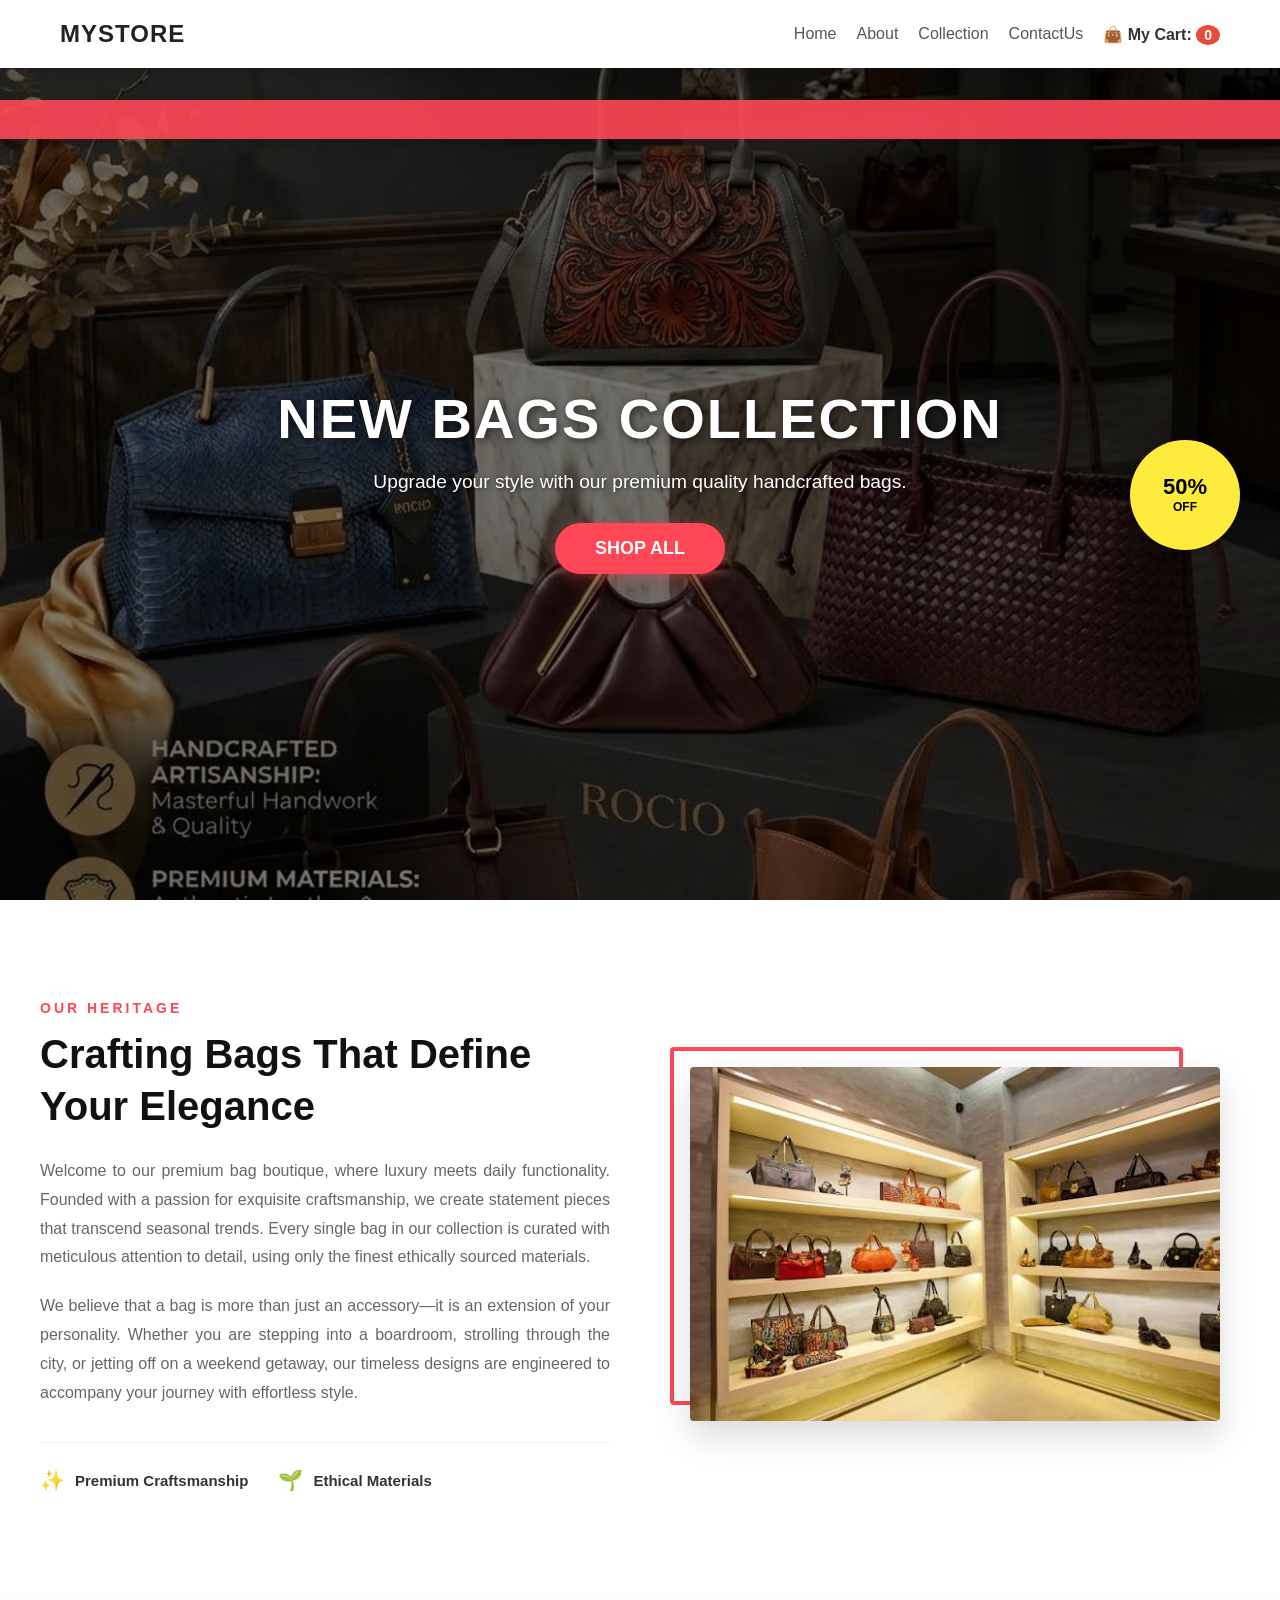
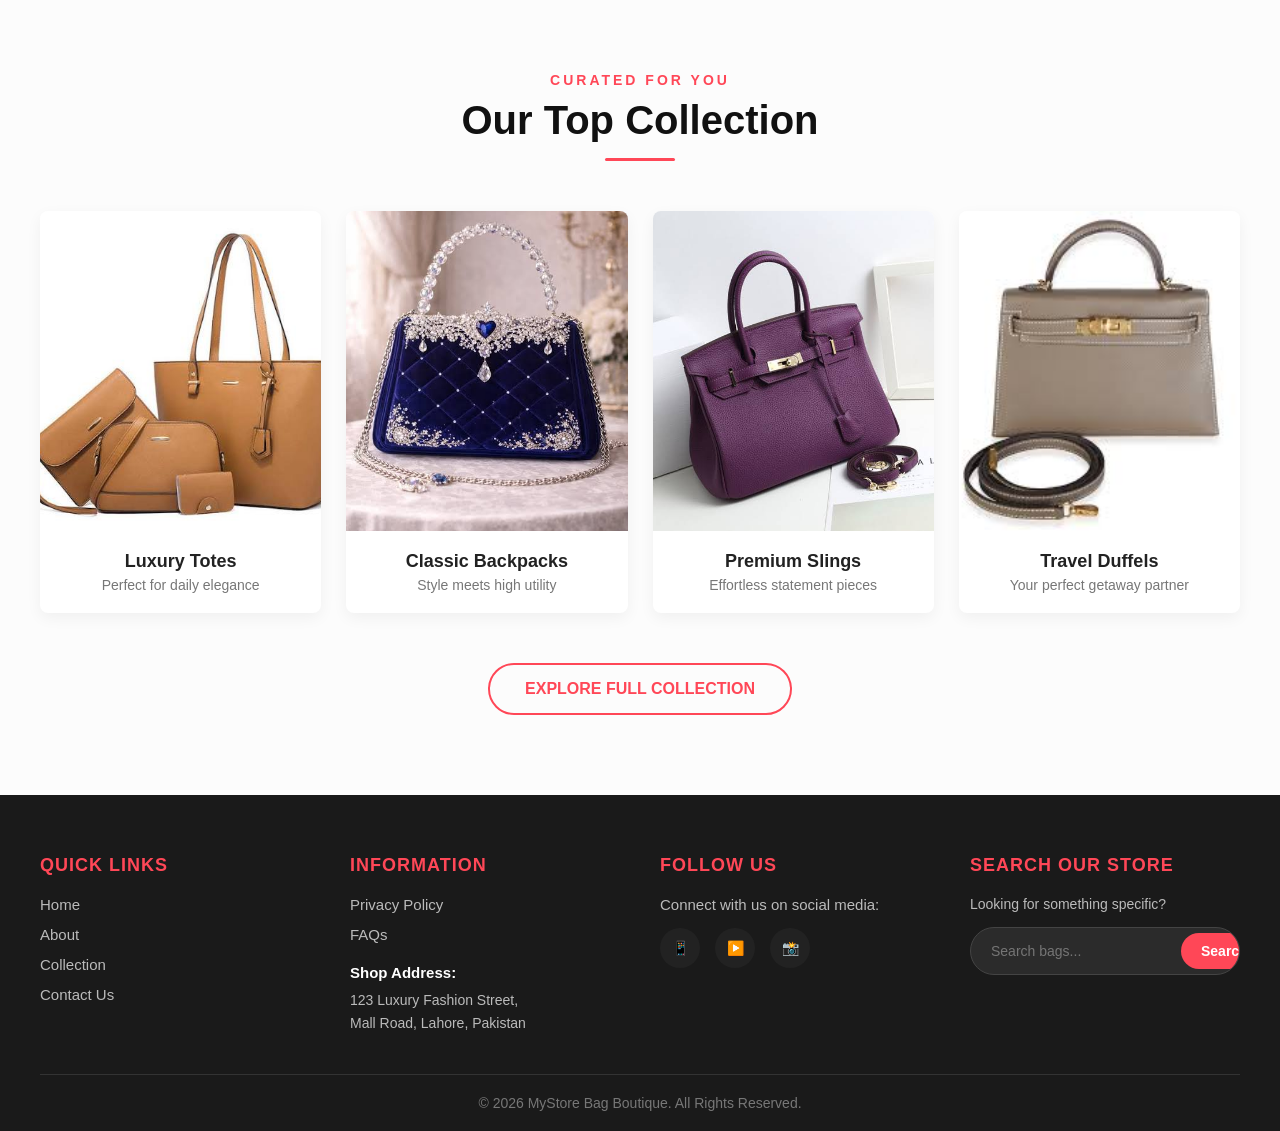
==== index.html @ bde01f0c "Update index.html" ====
<!DOCTYPE html>
<html lang="en">
<head>
    <meta charset="UTF-8">
    <meta name="viewport" content="width=device-width, initial-scale=1.0">
    <title>E-Commerce Store</title>
    <style>
        /* --- General Reset & Fonts --- */
        * {
            margin: 0;
            padding: 0;
            box-sizing: border-box;
            font-family: 'Segoe UI', Tahoma, Geneva, Verdana, sans-serif;
        }

        body {
            background-color: #f9f9f9;
            color: #333;
        }

        /* --- Header / Navigation --- */
        header {
            position: fixed;
            top: 0;
            left: 0;
            width: 100%;
            background-color: #ffffff;
            box-shadow: 0 2px 10px rgba(0,0,0,0.1);
            z-index: 1000;
        }

        .nav-container {
            display: flex;
            justify-content: space-between;
            align-items: center;
            max-width: 1200px;
            margin: 0 auto;
            padding: 20px;
        }

        .logo {
            font-size: 24px;
            font-weight: bold;
            color: #222;
            text-transform: uppercase;
            letter-spacing: 1px;
        }

        .nav-menu {
            display: flex;
            list-style: none;
            gap: 30px;
        }

        .nav-menu a {
            text-decoration: none;
            color: #555;
            font-weight: 500;
            font-size: 16px;
            transition: color 0.3s ease;
        }

        .nav-menu a:hover {
            color: #ff4757;
        }

        /* --- Hero Section --- */
        .hero-section {
            position: relative;
            height: 100vh;
            min-height: 550px;
            background: linear-gradient(rgba(0,0,0,0.5), rgba(0,0,0,0.5)), url('bagbanner.jpg') no-repeat center center/cover;
            display: flex;
            flex-direction: column;
            align-items: center;
            justify-content: center;
            text-align: center;
            color: #ffffff;
            padding: 0 20px;
            overflow: hidden;
        }

        /* --- NEW: Continuous Moving Tagline Bar --- */
        .moving-tagline-container {
            position: absolute;
            top: 100px; /* Header ke bilkul neeche */
            left: 0;
            width: 100%;
            background-color: rgba(255, 71, 87, 0.9); /* Premium Red Translucent Background */
            padding: 10px 0;
            overflow: hidden;
            white-space: nowrap;
            box-shadow: 0 4px 10px rgba(0,0,0,0.2);
        }

        .moving-tagline {
            display: inline-block;
            font-size: 16px;
            font-weight: 600;
            text-transform: uppercase;
            letter-spacing: 2px;
            color: #ffffff;
            animation: scrollTagline 20s linear infinite;
            padding-left: 100%;
        }

        /* --- Main Hero Content (Fade Up Animation) --- */
        .hero-content {
            opacity: 0;
            transform: translateY(30px);
            animation: moveUpFade 1.2s ease-out forwards;
            margin-top: 60px; /* Tagline bar ke liye space */
        }

        .hero-content h1 {
            font-size: 3.5rem;
            font-weight: 800;
            margin-bottom: 20px;
            text-transform: uppercase;
            letter-spacing: 2px;
            text-shadow: 2px 2px 8px rgba(0,0,0,0.6);
        }

        .hero-content p {
            font-size: 1.2rem;
            margin-bottom: 30px;
            max-width: 600px;
            margin-left: auto;
            margin-right: auto;
            text-shadow: 1px 1px 4px rgba(0,0,0,0.6);
        }

        /* Shop All Button */
        .btn-shop {
            display: inline-block;
            padding: 15px 40px;
            background-color: #ff4757;
            color: #fff;
            text-decoration: none;
            font-size: 18px;
            font-weight: 600;
            border-radius: 50px;
            text-transform: uppercase;
            transition: all 0.3s ease;
            box-shadow: 0 4px 15px rgba(255, 71, 87, 0.4);
        }

        .btn-shop:hover {
            background-color: #e84118;
            transform: translateY(-3px);
            box-shadow: 0 6px 20px rgba(232, 65, 24, 0.6);
        }

        /* Sale Badge (Side Tag) */
        .sale-badge {
            position: absolute;
            right: 40px;
            top: 55%;
            transform: translateY(-50%);
            background-color: #ffeb3b;
            color: #000;
            padding: 20px;
            border-radius: 50%;
            width: 110px;
            height: 110px;
            display: flex;
            flex-direction: column;
            justify-content: center;
            align-items: center;
            font-weight: 900;
            text-transform: uppercase;
            box-shadow: 0 4px 15px rgba(0,0,0,0.3);
            animation: pulse 2s infinite;
            z-index: 10;
        }

        .sale-badge .big-text {
            font-size: 22px;
            line-height: 1;
        }

        .sale-badge .small-text {
            font-size: 12px;
            margin-top: 2px;
        }

        /* --- Keyframe Animations --- */
        @keyframes scrollTagline {
            0% { transform: translate3d(0, 0, 0); }
            100% { transform: translate3d(-100%, 0, 0); }
        }

        @keyframes moveUpFade {
            to {
                opacity: 1;
                transform: translateY(0);
            }
        }

        @keyframes pulse {
            0% { transform: translateY(-50%) scale(1); }
            50% { transform: translateY(-50%) scale(1.05); }
            100% { transform: translateY(-50%) scale(1); }
        }

        /* Responsive Design */
        @media (max-width: 768px) {
            .nav-menu { gap: 15px; }
            .hero-content h1 { font-size: 2.3rem; }
            .moving-tagline-container { top: 80px; }
            .sale-badge {
                top: auto;
                bottom: 30px;
                right: 20px;
                transform: none;
                width: 90px;
                height: 90px;
                padding: 10px;
            }
            @keyframes pulse {
                0% { transform: scale(1); }
                50% { transform: scale(1.05); }
                100% { transform: scale(1); }
            }
        }
    </style>
</head>
<body>

    <!-- 1. Header Section -->
    <header>

    <!-- 1. Header Section -->
    <header>
        <div class="nav-container">
            <div class="logo">MyStore</div>
            
            <!-- Nayi clickable list yahan aa gayi -->
           <ul class="nav-menu" style="display: flex; align-items: center; list-style: none; gap: 20px;">
    <li><a href="index.html">Home</a></li>
    <li><a href="About.html">About</a></li>
    <li><a href="Collection.html">Collection</a></li>
    <li><a href="#">ContactUs</a></li>
    <!-- Yeh aapka Cart Counter yahan fit ho gaya ha -->
    <li style="font-family: Arial, sans-serif; font-weight: bold; font-size: 16px; margin-left: auto;">
        👜 My Cart: <span id="cart-count" style="background: #e74c3c; color: white; padding: 2px 8px; border-radius: 50%; font-size: 14px;">0</span>
    </li>
</ul>

            
        </div>
    </header>



        
        </div>
    </header>

    <!-- 2. Hero Banner Section -->
    <section class="hero-section">
        
        <!-- Continuous Moving Tagline -->
        <div class="moving-tagline-container">
            <div class="moving-tagline">
                🔥 Special Edition Bags Are Now Live! • Free Shipping Worldwide On Orders Over $50 • Don't Miss Out! 🔥
            </div>
        </div>

        <!-- Main Banner Content -->
        <div class="hero-content">
            <h1>New Bags Collection</h1>
            <p>Upgrade your style with our premium quality handcrafted bags.</p>
            <a href="#" class="btn-shop">Shop All</a>
        </div>

        <!-- 50% Off Side Sale Badge -->
        <div class="sale-badge">
            <span class="big-text">50%</span>
            <span class="small-text">OFF</span>
        </div>
    </section>

    <!-- FUTURE SECTIONS START HERE -->
    <!-- Agla koi bhi section (jaise grid or product rows) aap yahan se paste krna shuru kr skte hain -->


    <!-- 3. Elegant About Us Section -->
    <section class="about-section">
        <div class="about-container">
            
            <!-- Left Side: Brand Story & Text -->
            <div class="about-content">
                <span class="about-subtitle">Our Heritage</span>
                <h2 class="about-title">Crafting Bags That Define Your Elegance</h2>
                <p class="about-text">
                    Welcome to our premium bag boutique, where luxury meets daily functionality. Founded with a passion for exquisite craftsmanship, we create statement pieces that transcend seasonal trends. Every single bag in our collection is curated with meticulous attention to detail, using only the finest ethically sourced materials.
                </p>
                <p class="about-text">
                    We believe that a bag is more than just an accessory—it is an extension of your personality. Whether you are stepping into a boardroom, strolling through the city, or jetting off on a weekend getaway, our timeless designs are engineered to accompany your journey with effortless style.
                </p>
                
                <!-- Quick Brand Features Grid -->
                <div class="about-features">
                    <div class="feature-item">
                        <span class="feature-icon">✨</span>
                        <span class="feature-label">Premium Craftsmanship</span>
                    </div>
                    <div class="feature-item">
                        <span class="feature-icon">🌱</span>
                        <span class="feature-label">Ethical Materials</span>
                    </div>
                </div>
            </div>

            <!-- Right Side: Image with Luxury Frame -->
            <div class="about-image-wrapper">
                <div class="about-image-border"></div>
                <img src="bagstore.jpg" alt="Our Premium Bag Store" class="about-image">
            </div>

        </div>
    </section>

    <!-- Is section ke styles (Neeche diye gaye CSS ko aap pehle wale <style> tag ke andar sab se aakhir me paste karein) -->
    <style>
        /* --- About Section Styling --- */
        .about-section {
            padding: 100px 20px;
            background-color: #ffffff;
            display: flex;
            justify-content: center;
            align-items: center;
        }

        .about-container {
            max-width: 1200px;
            width: 100%;
            display: grid;
            grid-template-columns: 1fr 1fr;
            gap: 60px;
            align-items: center;
        }

        /* Text Side styling */
        .about-subtitle {
            font-size: 14px;
            text-transform: uppercase;
            letter-spacing: 3px;
            color: #ff4757;
            font-weight: 700;
            display: block;
            margin-bottom: 12px;
        }

        .about-title {
            font-size: 2.5rem;
            color: #111111;
            font-weight: 700;
            line-height: 1.3;
            margin-bottom: 25px;
            text-transform: capitalize;
        }

        .about-text {
            font-size: 16px;
            line-height: 1.8;
            color: #666666;
            margin-bottom: 20px;
            text-align: justify;
        }

        /* Features Mini Grid */
        .about-features {
            display: flex;
            gap: 30px;
            margin-top: 35px;
            border-top: 1px solid #eeeeee;
            padding-top: 25px;
        }

        .feature-item {
            display: flex;
            align-items: center;
            gap: 10px;
        }

        .feature-icon {
            font-size: 20px;
        }

        .feature-label {
            font-size: 15px;
            font-weight: 600;
            color: #333333;
        }

        /* Image Side styling with premium borders */
        .about-image-wrapper {
            position: relative;
            padding: 20px;
        }

        .about-image {
            width: 100%;
            height: auto;
            max-height: 500px;
            object-fit: cover;
            border-radius: 4px;
            box-shadow: 0 15px 35px rgba(0,0,0,0.15);
            position: relative;
            z-index: 2;
            transition: transform 0.5s ease;
        }

        /* Elegant design frame behind image */
        .about-image-border {
            position: absolute;
            top: 0;
            left: 0;
            width: 90%;
            height: 90%;
            border: 4px solid #ff4757;
            border-radius: 4px;
            z-index: 1;
        }

        .about-image-wrapper:hover .about-image {
            transform: translate(10px, 10px);
        }

        /* Responsive Design */
        @media (max-width: 992px) {
            .about-container {
                grid-template-columns: 1fr;
                gap: 40px;
            }
            .about-section {
                padding: 60px 20px;
            }
            .about-title {
                font-size: 2rem;
            }
            .about-image-border {
                display: none; /* Mobile screen pr layout clean rakhne ke liye */
            }
            .about-image-wrapper {
                padding: 0;
            }
        }
    </style>



<!-- ========================================== -->
<!-- 4. OUR TOP COLLECTION SECTION              -->
<!-- ========================================== -->
<section id="collection-section" style="padding: 80px 20px; background-color: #fcfcfc; text-align: center;">
    <div style="max-width: 1200px; margin: 0 auto; width: 100%;">
        
        <!-- Section Title -->
        <div style="margin-bottom: 50px;">
            <span style="font-size: 14px; text-transform: uppercase; letter-spacing: 3px; color: #ff4757; font-weight: 700; display: block; margin-bottom: 10px;">Curated For You</span>
            <h2 style="font-size: 2.5rem; color: #111111; font-weight: 700; margin: 0;">Our Top Collection</h2>
            <div style="width: 70px; height: 3px; background-color: #ff4757; margin: 15px auto 0 auto; border-radius: 2px;"></div>
        </div>

        <!-- Collection Grid Container -->
        <div style="display: grid; grid-template-columns: repeat(auto-fit, minmax(250px, 1fr)); gap: 25px; margin-bottom: 50px;">
            
            <!-- Card 1 -->
            <a href="#" style="display: block; text-decoration: none; background-color: #ffffff; border-radius: 8px; overflow: hidden; box-shadow: 0 5px 15px rgba(0,0,0,0.05); text-align: center;">
                <div style="width: 100%; height: 320px; overflow: hidden; background-color: #eee;">
                    <img src="collection1.jpg" alt="Collection Item 1" style="width: 100%; height: 100%; object-fit: cover;">
                </div>
                <div style="padding: 20px;">
                    <h3 style="font-size: 18px; color: #222222; margin-bottom: 5px; font-weight: 600;">Luxury Totes</h3>
                    <p style="font-size: 14px; color: #777777; margin: 0;">Perfect for daily elegance</p>
                </div>
            </a>

            <!-- Card 2 -->
            <a href="#" style="display: block; text-decoration: none; background-color: #ffffff; border-radius: 8px; overflow: hidden; box-shadow: 0 5px 15px rgba(0,0,0,0.05); text-align: center;">
                <div style="width: 100%; height: 320px; overflow: hidden; background-color: #eee;">
                    <img src="collection2.jpg" alt="Collection Item 2" style="width: 100%; height: 100%; object-fit: cover;">
                </div>
                <div style="padding: 20px;">
                    <h3 style="font-size: 18px; color: #222222; margin-bottom: 5px; font-weight: 600;">Classic Backpacks</h3>
                    <p style="font-size: 14px; color: #777777; margin: 0;">Style meets high utility</p>
                </div>
            </a>

            <!-- Card 3 -->
            <a href="#" style="display: block; text-decoration: none; background-color: #ffffff; border-radius: 8px; overflow: hidden; box-shadow: 0 5px 15px rgba(0,0,0,0.05); text-align: center;">
                <div style="width: 100%; height: 320px; overflow: hidden; background-color: #eee;">
                    <img src="collection3.jpg" alt="Collection Item 3" style="width: 100%; height: 100%; object-fit: cover;">
                </div>
                <div style="padding: 20px;">
                    <h3 style="font-size: 18px; color: #222222; margin-bottom: 5px; font-weight: 600;">Premium Slings</h3>
                    <p style="font-size: 14px; color: #777777; margin: 0;">Effortless statement pieces</p>
                </div>
            </a>

            <!-- Card 4 -->
            <a href="#" style="display: block; text-decoration: none; background-color: #ffffff; border-radius: 8px; overflow: hidden; box-shadow: 0 5px 15px rgba(0,0,0,0.05); text-align: center;">
                <div style="width: 100%; height: 320px; overflow: hidden; background-color: #eee;">
                    <img src="collection4.jpg" alt="Collection Item 4" style="width: 100%; height: 100%; object-fit: cover;">
                </div>
                <div style="padding: 20px;">
                    <h3 style="font-size: 18px; color: #222222; margin-bottom: 5px; font-weight: 600;">Travel Duffels</h3>
                    <p style="font-size: 14px; color: #777777; margin: 0;">Your perfect getaway partner</p>
                </div>
            </a>

        </div>

        <!-- Explore Button -->
        <div>
            <a href="#" style="display: inline-block; padding: 15px 35px; border: 2px solid #ff4757; color: #ff4757; text-decoration: none; font-size: 16px; font-weight: 600; border-radius: 50px; text-transform: uppercase; transition: background 0.3s;">Explore Full Collection</a>
        </div>

    </div>
</section>


<!-- ========================================== -->
<!-- 5. ATTRACTIVE CHARCOAL BLACK FOOTER        -->
<!-- ========================================== -->
<footer style="background-color: #1a1a1a; color: #ffffff; padding: 60px 20px 20px 20px; font-family: 'Segoe UI', sans-serif;">
    <div style="max-width: 1200px; margin: 0 auto; display: grid; grid-template-columns: repeat(auto-fit, minmax(220px, 1fr)); gap: 40px; padding-bottom: 40px; border-bottom: 1px solid #333333;">
        
        <!-- Column 1: Header Menus -->
        <div>
            <h4 style="color: #ff4757; font-size: 18px; font-weight: 600; margin-bottom: 20px; text-transform: uppercase; letter-spacing: 1px;">Quick Links</h4>
            <ul style="list-style: none; padding: 0; margin: 0;">
                <li style="margin-bottom: 12px;"><a href="#" style="color: #bbbbbb; text-decoration: none; font-size: 15px; transition: color 0.3s;">Home</a></li>
                <li style="margin-bottom: 12px;"><a href="#" style="color: #bbbbbb; text-decoration: none; font-size: 15px; transition: color 0.3s;">About</a></li>
                <li style="margin-bottom: 12px;"><a href="#collection-section" style="color: #bbbbbb; text-decoration: none; font-size: 15px; transition: color 0.3s;">Collection</a></li>
                <li style="margin-bottom: 12px;"><a href="#" style="color: #bbbbbb; text-decoration: none; font-size: 15px; transition: color 0.3s;">Contact Us</a></li>
            </ul>
        </div>

        <!-- Column 2: Privacy, FAQs & Address -->
        <div>
            <h4 style="color: #ff4757; font-size: 18px; font-weight: 600; margin-bottom: 20px; text-transform: uppercase; letter-spacing: 1px;">Information</h4>
            <ul style="list-style: none; padding: 0; margin: 0; margin-bottom: 20px;">
                <li style="margin-bottom: 12px;"><a href="#" style="color: #bbbbbb; text-decoration: none; font-size: 15px;">Privacy Policy</a></li>
                <li style="margin-bottom: 12px;"><a href="#" style="color: #bbbbbb; text-decoration: none; font-size: 15px;">FAQs</a></li>
            </ul>
            <h4 style="color: #ffffff; font-size: 15px; font-weight: 600; margin-bottom: 8px;">Shop Address:</h4>
            <p style="color: #bbbbbb; font-size: 14px; line-height: 1.6; margin: 0;">123 Luxury Fashion Street,<br>Mall Road, Lahore, Pakistan</p>
        </div>

        <!-- Column 3: Follow Us & Social Icons -->
        <div>
            <h4 style="color: #ff4757; font-size: 18px; font-weight: 600; margin-bottom: 20px; text-transform: uppercase; letter-spacing: 1px;">Follow Us</h4>
            <p style="color: #bbbbbb; font-size: 15px; margin-bottom: 15px;">Connect with us on social media:</p>
            <div style="display: flex; gap: 15px; align-items: center;">
                <!-- TikTok Text Icon -->
                <a href="#" style="display: flex; align-items: center; justify-content: center; width: 40px; height: 40px; background-color: #222222; color: #ffffff; border-radius: 50%; text-decoration: none; font-weight: bold; font-size: 14px; transition: background 0.3s;">📱</a>
                <!-- YouTube Text Icon -->
                <a href="#" style="display: flex; align-items: center; justify-content: center; width: 40px; height: 40px; background-color: #222222; color: #ffffff; border-radius: 50%; text-decoration: none; font-weight: bold; font-size: 14px; transition: background 0.3s;">▶️</a>
                <!-- Instagram Text Icon -->
                <a href="#" style="display: flex; align-items: center; justify-content: center; width: 40px; height: 40px; background-color: #222222; color: #ffffff; border-radius: 50%; text-decoration: none; font-weight: bold; font-size: 14px; transition: background 0.3s;">📸</a>
            </div>
        </div>

        <!-- Column 4: Attractive Search Bar -->
        <div>
            <h4 style="color: #ff4757; font-size: 18px; font-weight: 600; margin-bottom: 20px; text-transform: uppercase; letter-spacing: 1px;">Search Our Store</h4>
            <p style="color: #bbbbbb; font-size: 14px; margin-bottom: 15px;">Looking for something specific?</p>
            <form action="#" method="GET" style="display: flex; background-color: #2b2b2b; border-radius: 50px; padding: 5px; overflow: hidden; border: 1px solid #444444;">
                <input type="text" placeholder="Search bags..." required style="flex: 1; background: transparent; border: none; padding: 10px 15px; color: #ffffff; font-size: 14px; outline: none;">
                <button type="submit" style="background-color: #ff4757; color: #ffffff; border: none; padding: 10px 20px; border-radius: 50px; font-size: 14px; font-weight: 600; cursor: pointer; transition: background 0.3s;">Search</button>
            </form>
        </div>

    </div>

    <!-- Copyright Text -->
    <div style="text-align: center; margin-top: 20px; color: #777777; font-size: 14px;">
        <p>&copy; 2026 MyStore Bag Boutique. All Rights Reserved.</p>
    </div>
</footer>



    <script>
// LocalStorage se saved cart load karke number dikhane ke liye
function updateIndexCartCount() {
    let bagCart = JSON.parse(localStorage.getItem('userBagCart')) || [];
    const counter = document.getElementById('cart-count');
    if(counter) {
        counter.innerText = bagCart.length;
    }
}
// Page open hote hi count update ho jaye
window.onload = updateIndexCartCount;
</script>

       
   


    
   </body>
</html>
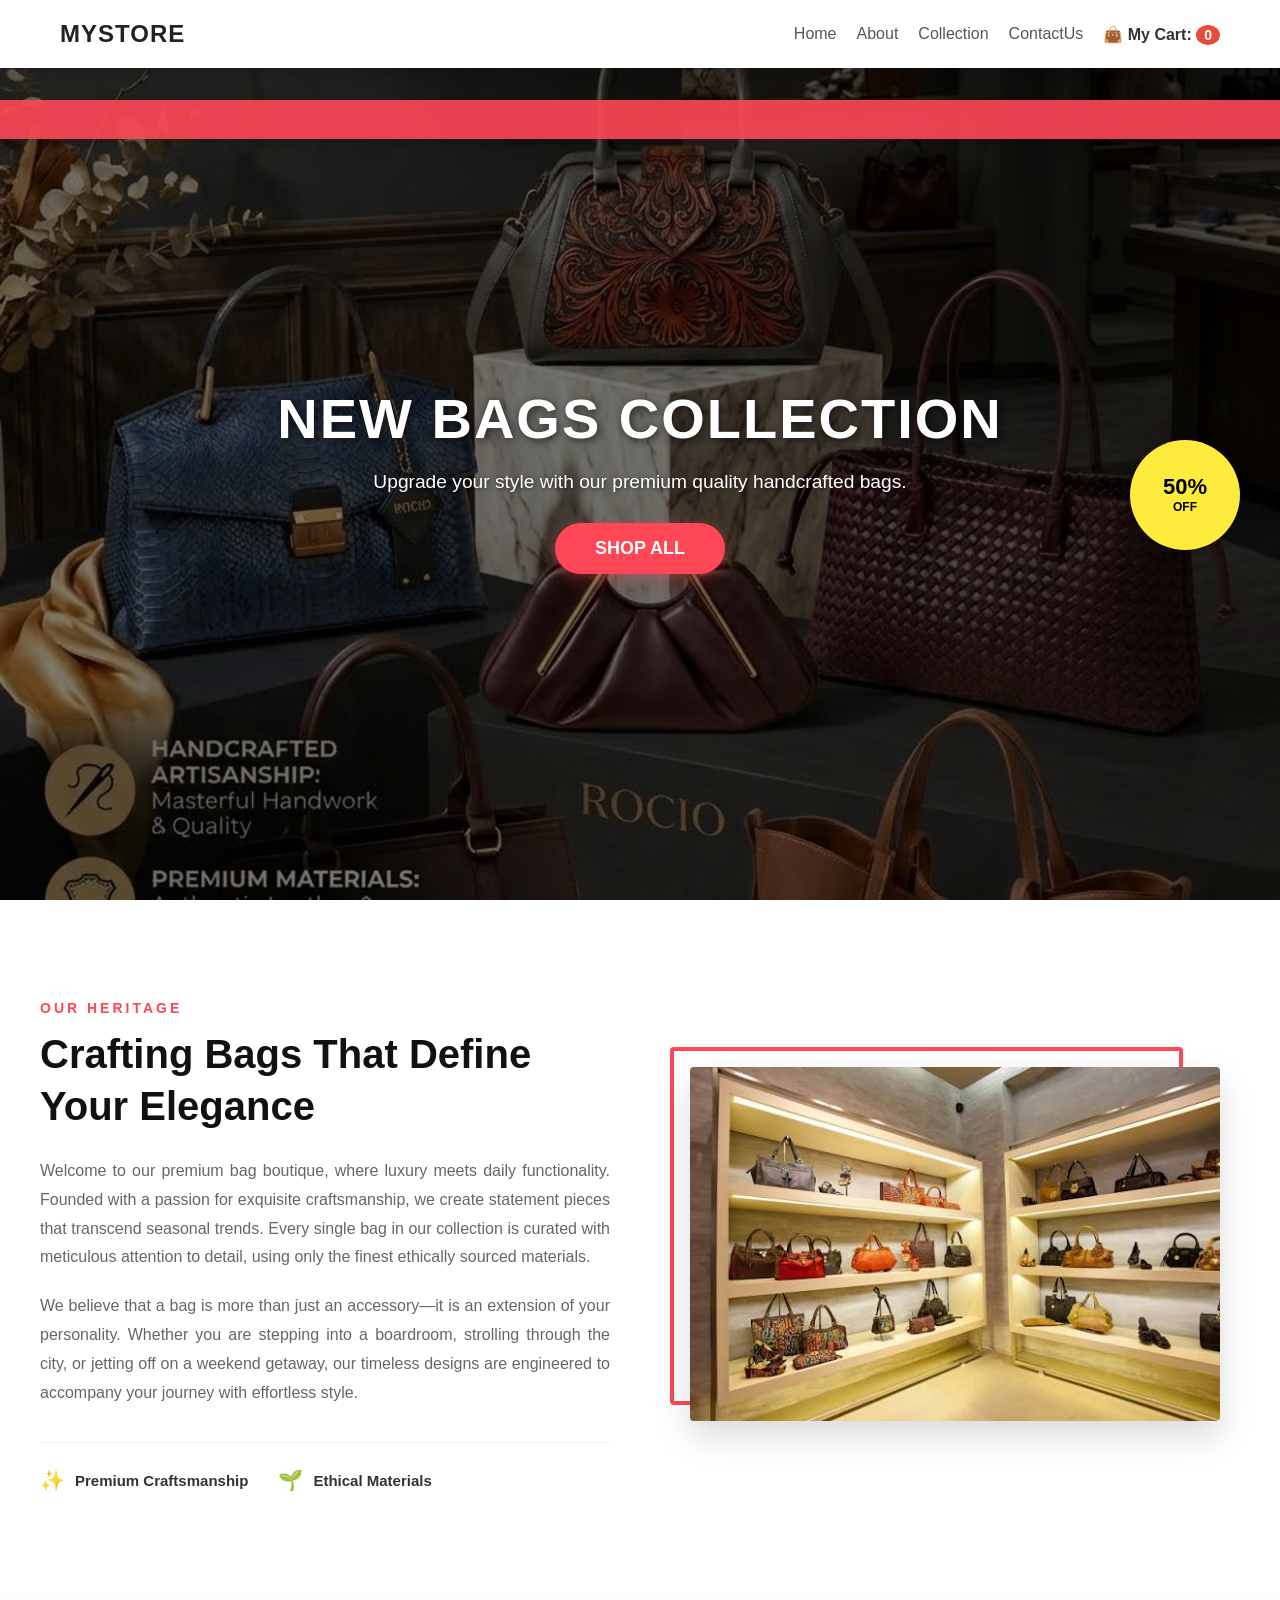
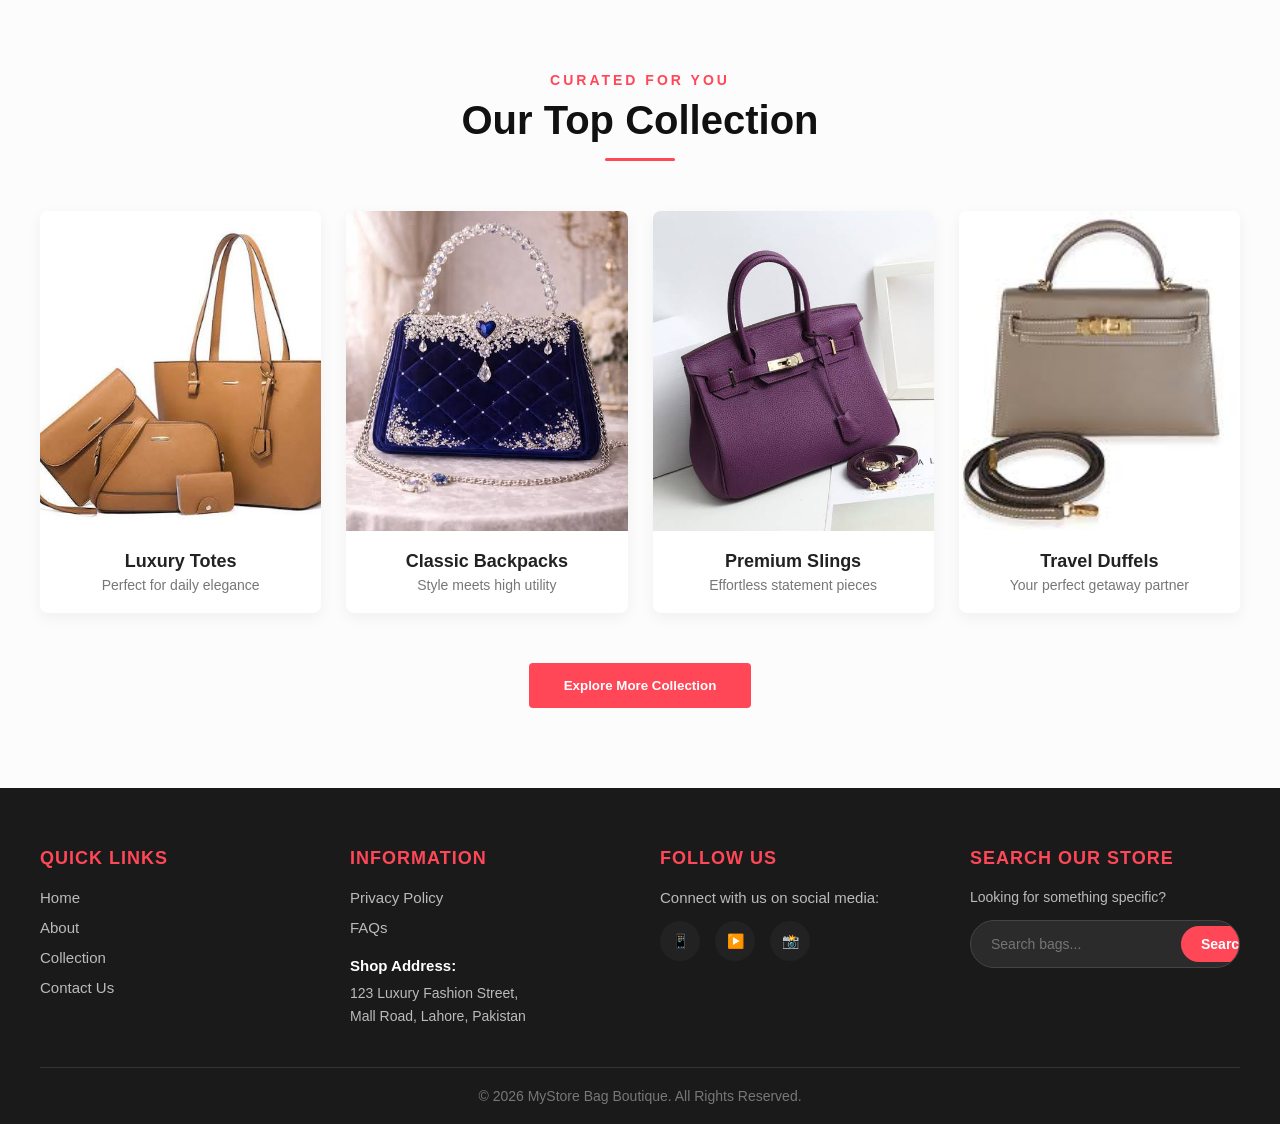
==== commit 11bdf12c: "Update index.html" ====
--- a/index.html
+++ b/index.html
@@ -516,8 +516,9 @@
 
         <!-- Explore Button -->
         <div>
-            <a href="#" style="display: inline-block; padding: 15px 35px; border: 2px solid #ff4757; color: #ff4757; text-decoration: none; font-size: 16px; font-weight: 600; border-radius: 50px; text-transform: uppercase; transition: background 0.3s;">Explore Full Collection</a>
-        </div>
+          <button onclick="goToCollection()" style="background-color: #ff4757; color: white; padding: 15px 35px; font-weight: 600; border: none; border-radius: 4px; cursor: pointer; font-family: sans-serif;">Explore More Collection</button>
+  
+</div>
 
     </div>
 </section>
@@ -600,6 +601,11 @@
 
        
    
+<script>
+function goToCollection() {
+    window.location.href = "https://fatimanaveed-12.github.io/Luxury_bags/Collection.html";
+}
+</script>
 
 
     
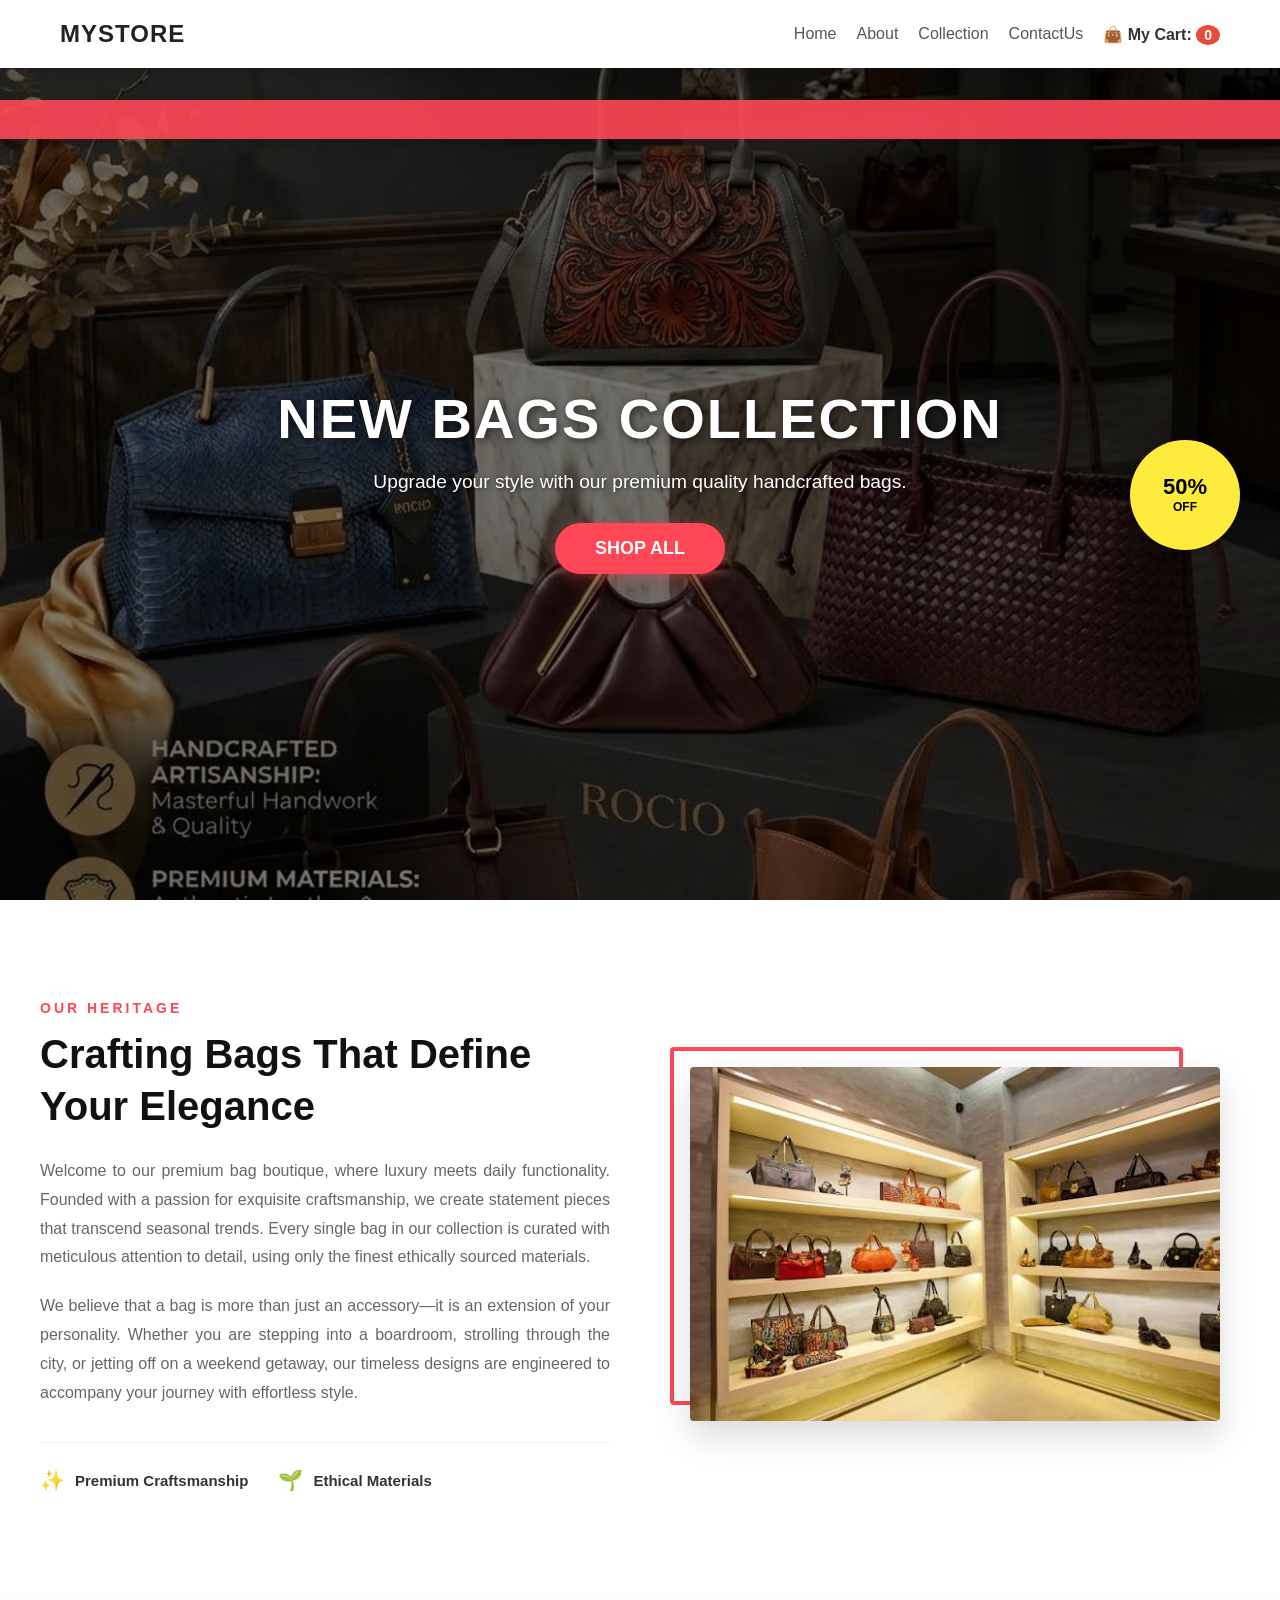
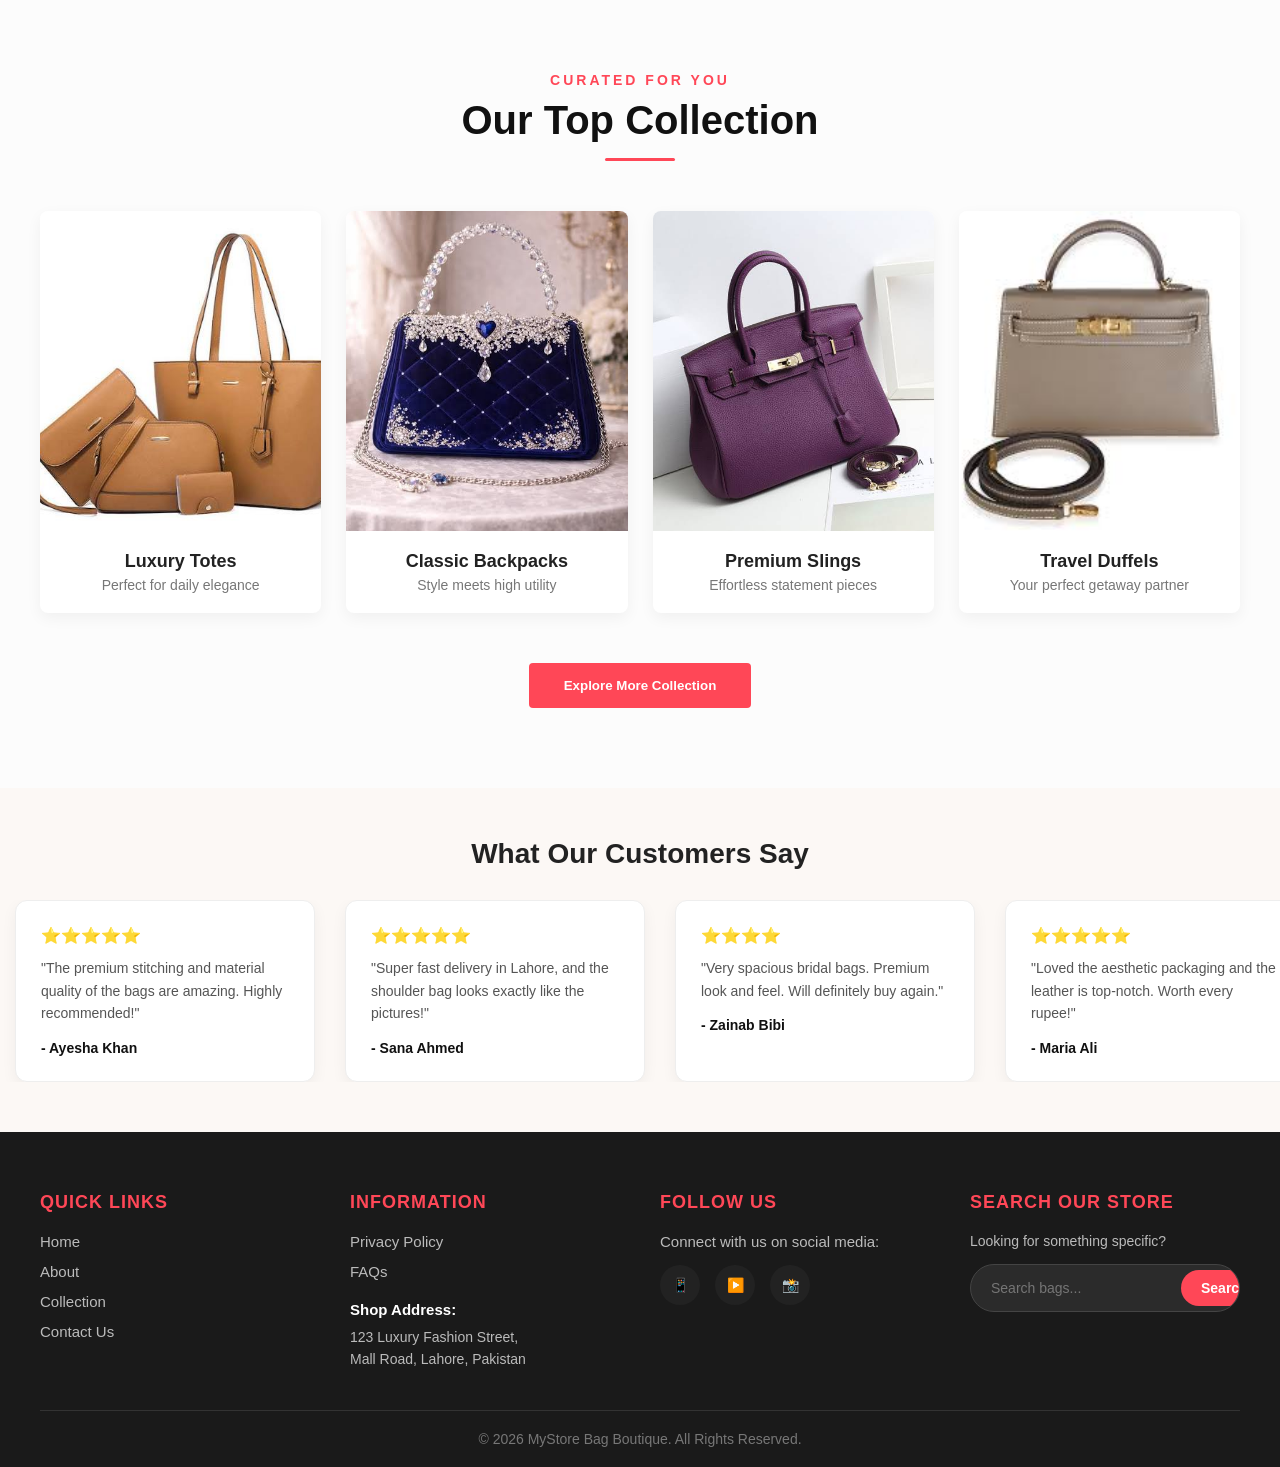
==== commit 9260bcab: "Implement customer reviews scrolling section Added a customer reviews section with scrolling functio" ====
--- a/index.html
+++ b/index.html
@@ -524,6 +524,159 @@
 </section>
 
 
+
+
+
+<!-- Customer Reviews Scrolling Section Start -->
+<style>
+    /* Reviews Section Outer Container */
+    .reviews-section {
+        padding: 50px 0;
+        background-color: #fcf8f5; /* Light elegant background suitable for bags shop */
+        overflow: hidden;
+        text-align: center;
+        font-family: sans-serif;
+    }
+
+    .reviews-section h2 {
+        font-size: 28px;
+        margin-bottom: 30px;
+        color: #222;
+        font-weight: 600;
+    }
+
+    .reviews-wrapper {
+        display: flex;
+        width: 100%;
+        overflow: hidden;
+    }
+
+    /* Infinite Scrolling Track */
+    .reviews-track {
+        display: flex;
+        /* Width calculated for 8 cards (4 original + 4 duplicates) */
+        width: calc((300px + 30px) * 8); 
+        animation: scrollReviews 25s linear infinite;
+    }
+
+    /* Hover krny pr scroll ruk jayega taky customer parh saky */
+    .reviews-track:hover {
+        animation-play-state: paused;
+    }
+
+    /* Individual Review Card */
+    .review-card {
+        background: #ffffff;
+        width: 300px;
+        margin: 0 15px;
+        padding: 25px;
+        border-radius: 12px;
+        box-shadow: 0 5px 15px rgba(0, 0, 0, 0.05);
+        flex-shrink: 0;
+        text-align: left;
+        border: 1px solid #eee;
+        box-sizing: border-box;
+    }
+
+    .review-card .stars {
+        margin-bottom: 12px;
+        font-size: 16px;
+    }
+
+    .review-card p {
+        font-size: 14px;
+        color: #555;
+        line-height: 1.6;
+        margin-bottom: 15px;
+    }
+
+    .review-card h4 {
+        font-size: 14px;
+        color: #111;
+        font-weight: bold;
+        margin: 0;
+    }
+
+    /* Animation logic for infinite loop */
+    @keyframes scrollReviews {
+        0% {
+            transform: translateX(0);
+        }
+        100% {
+            /* Smooth transition to the exact point where duplicates start (4 cards width + margins) */
+            transform: translateX(calc((-300px - 30px) * 4)); 
+        }
+    }
+</style>
+
+<section class="reviews-section">
+    <h2>What Our Customers Say</h2>
+    <div class="reviews-wrapper">
+        <div class="reviews-track">
+            
+            <!-- 1. Original Review Card -->
+            <div class="review-card">
+                <div class="stars">⭐⭐⭐⭐⭐</div>
+                <p>"The premium stitching and material quality of the bags are amazing. Highly recommended!"</p>
+                <h4>- Ayesha Khan</h4>
+            </div>
+            
+            <!-- 2. Original Review Card -->
+            <div class="review-card">
+                <div class="stars">⭐⭐⭐⭐⭐</div>
+                <p>"Super fast delivery in Lahore, and the shoulder bag looks exactly like the pictures!"</p>
+                <h4>- Sana Ahmed</h4>
+            </div>
+            
+            <!-- 3. Original Review Card -->
+            <div class="review-card">
+                <div class="stars">⭐⭐⭐⭐</div>
+                <p>"Very spacious bridal bags. Premium look and feel. Will definitely buy again."</p>
+                <h4>- Zainab Bibi</h4>
+            </div>
+            
+            <!-- 4. Original Review Card -->
+            <div class="review-card">
+                <div class="stars">⭐⭐⭐⭐⭐</div>
+                <p>"Loved the aesthetic packaging and the leather is top-notch. Worth every rupee!"</p>
+                <h4>- Maria Ali</h4>
+            </div>
+            
+            <!-- == DUPLICATE CARDS (Required for smooth seamless scrolling loop) == -->
+            <div class="review-card">
+                <div class="stars">⭐⭐⭐⭐⭐</div>
+                <p>"The premium stitching and material quality of the bags are amazing. Highly recommended!"</p>
+                <h4>- Ayesha Khan</h4>
+            </div>
+            <div class="review-card">
+                <div class="stars">⭐⭐⭐⭐⭐</div>
+                <p>"Super fast delivery in Lahore, and the shoulder bag looks exactly like the pictures!"</p>
+                <h4>- Sana Ahmed</h4>
+            </div>
+            <div class="review-card">
+                <div class="stars">⭐⭐⭐⭐</div>
+                <p>"Very spacious bridal bags. Premium look and feel. Will definitely buy again."</p>
+                <h4>- Zainab Bibi</h4>
+            </div>
+            <div class="review-card">
+                <div class="stars">⭐⭐⭐⭐⭐</div>
+                <p>"Loved the aesthetic packaging and the leather is top-notch. Worth every rupee!"</p>
+                <h4>- Maria Ali</h4>
+            </div>
+
+        </div>
+    </div>
+</section>
+<!-- Customer Reviews Scrolling Section End -->
+
+
+
+
+
+
+
+
+    
 <!-- ========================================== -->
 <!-- 5. ATTRACTIVE CHARCOAL BLACK FOOTER        -->
 <!-- ========================================== -->
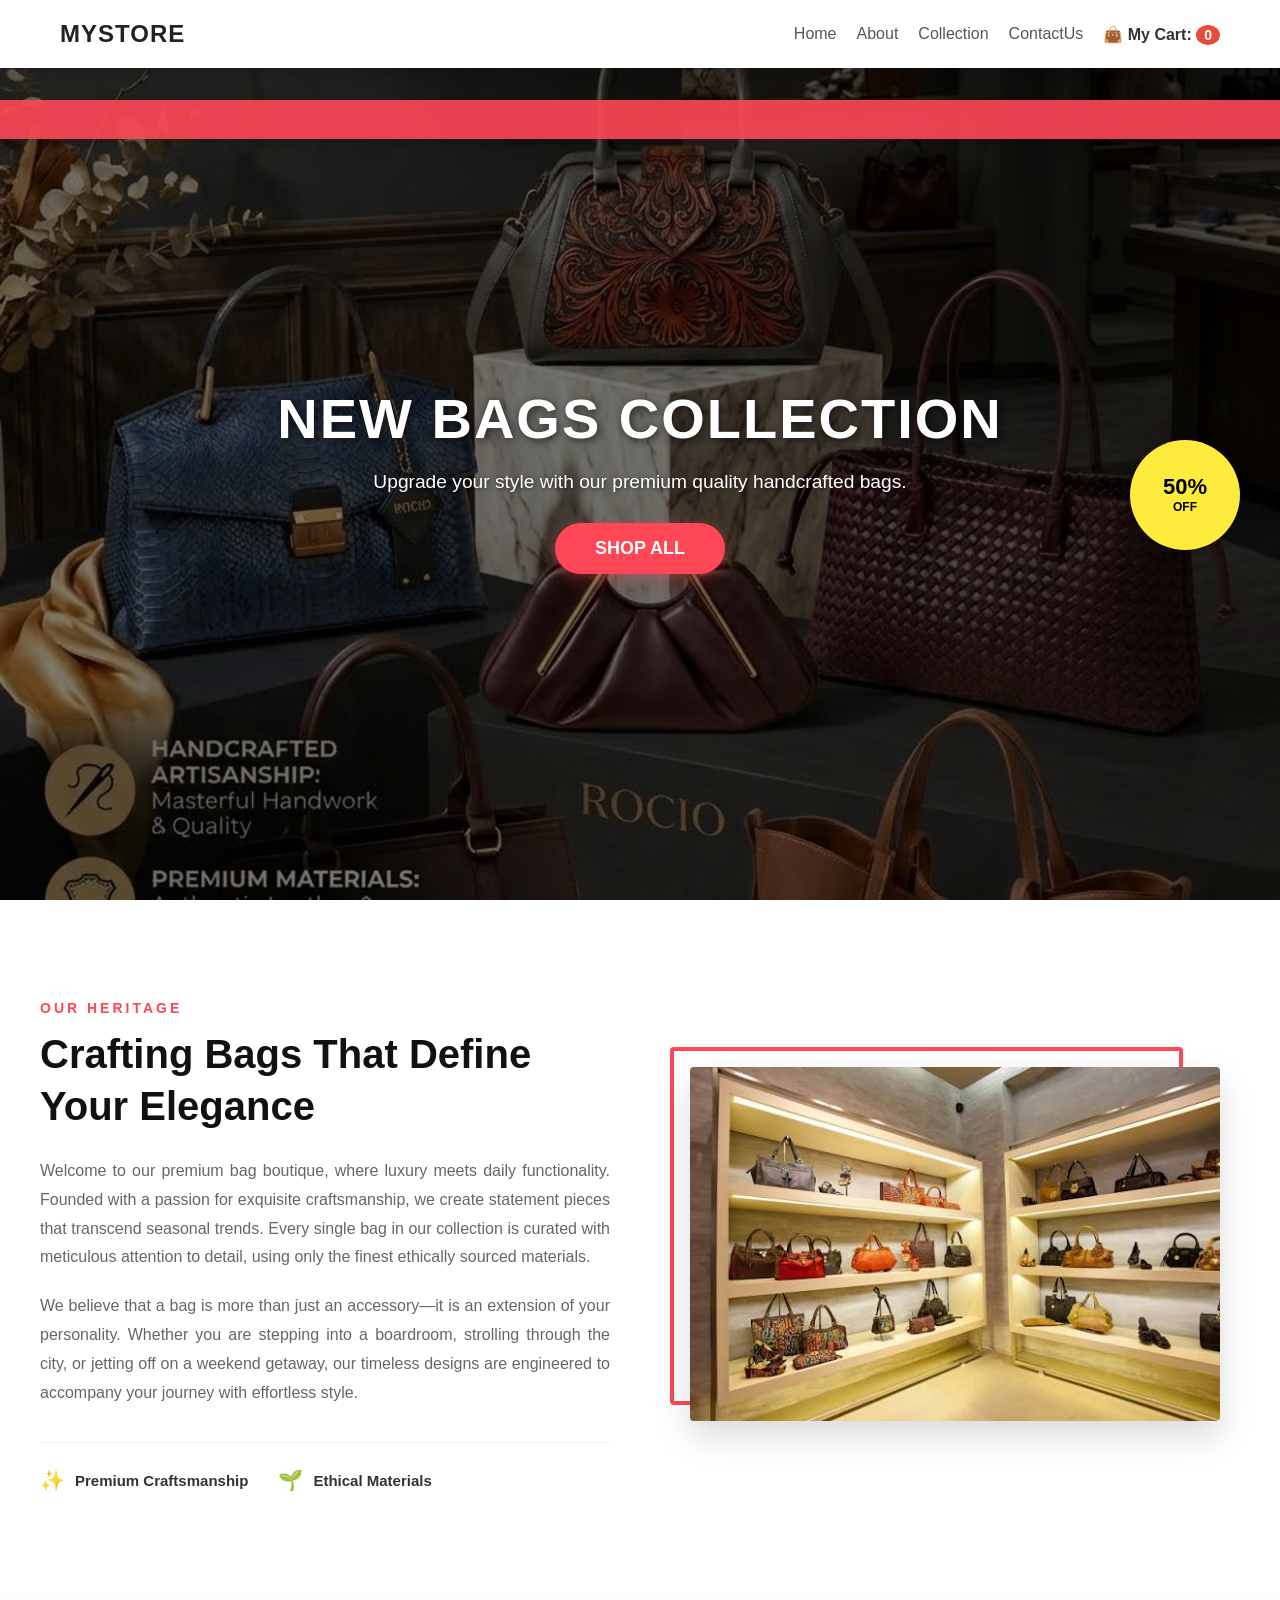
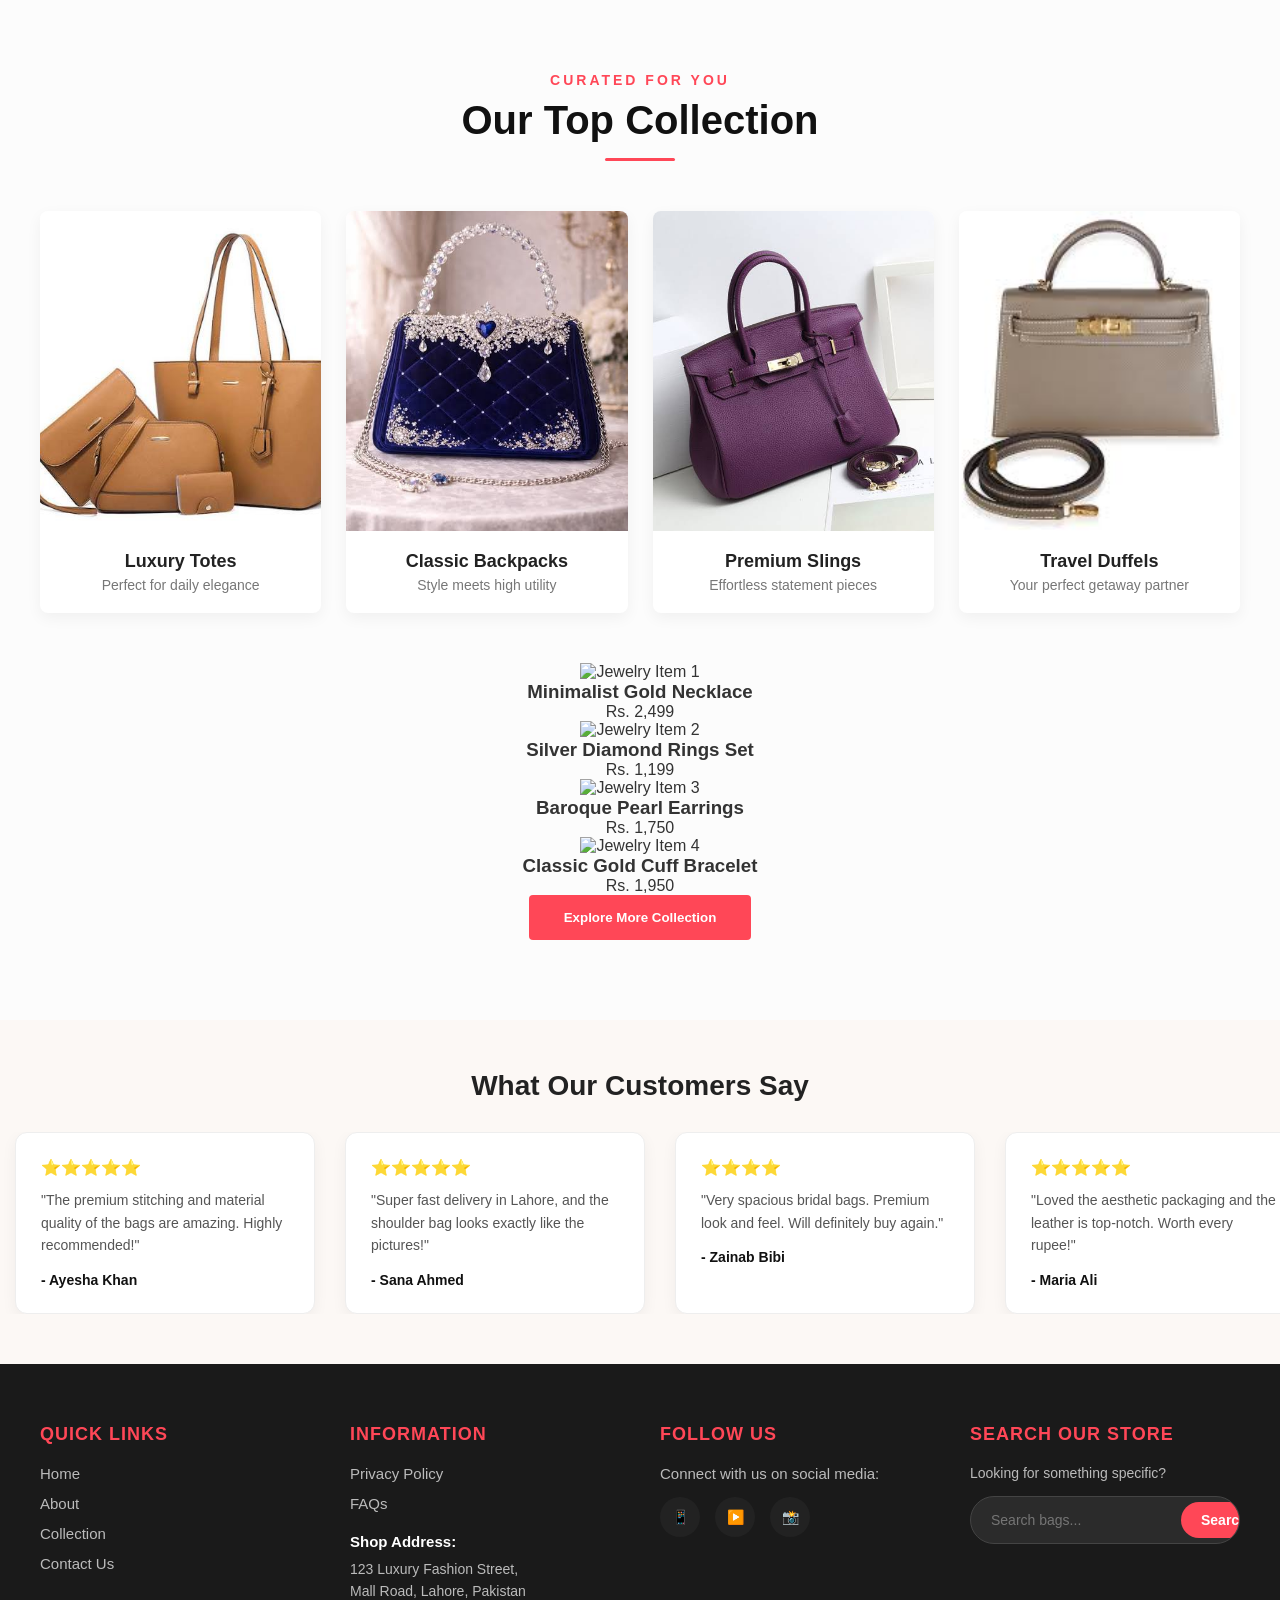
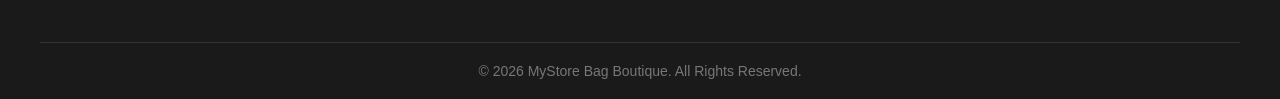
==== commit 48dd15d2: "Update index.html" ====
--- a/index.html
+++ b/index.html
@@ -514,6 +514,47 @@
 
         </div>
 
+
+<!-- Top Collection Grid -->
+<div class="products-grid">
+
+  <!-- ================= JEWELRY ITEMS ================= -->
+  
+  <!-- Jewelry Item 1 -->
+  <div class="product-card">
+    <img src="images/jewelry1.jpg" alt="Jewelry Item 1" style="width:100%; height:auto;">
+    <h3>Minimalist Gold Necklace</h3>
+    <p class="price">Rs. 2,499</p>
+  </div>
+
+  <!-- Jewelry Item 2 -->
+  <div class="product-card">
+    <img src="images/jewelry2.jpg" alt="Jewelry Item 2" style="width:100%; height:auto;">
+    <h3>Silver Diamond Rings Set</h3>
+    <p class="price">Rs. 1,199</p>
+  </div>
+
+  <!-- Jewelry Item 3 -->
+  <div class="product-card">
+    <img src="images/jewelry3.jpg" alt="Jewelry Item 3" style="width:100%; height:auto;">
+    <h3>Baroque Pearl Earrings</h3>
+    <p class="price">Rs. 1,750</p>
+  </div>
+
+  <!-- Jewelry Item 4 -->
+  <div class="product-card">
+    <img src="images/jewelry4.jpg" alt="Jewelry Item 4" style="width:100%; height:auto;">
+    <h3>Classic Gold Cuff Bracelet</h3>
+    <p class="price">Rs. 1,950</p>
+  </div>
+
+</div>
+
+
+
+
+        
+
         <!-- Explore Button -->
         <div>
           <button onclick="goToCollection()" style="background-color: #ff4757; color: white; padding: 15px 35px; font-weight: 600; border: none; border-radius: 4px; cursor: pointer; font-family: sans-serif;">Explore More Collection</button>
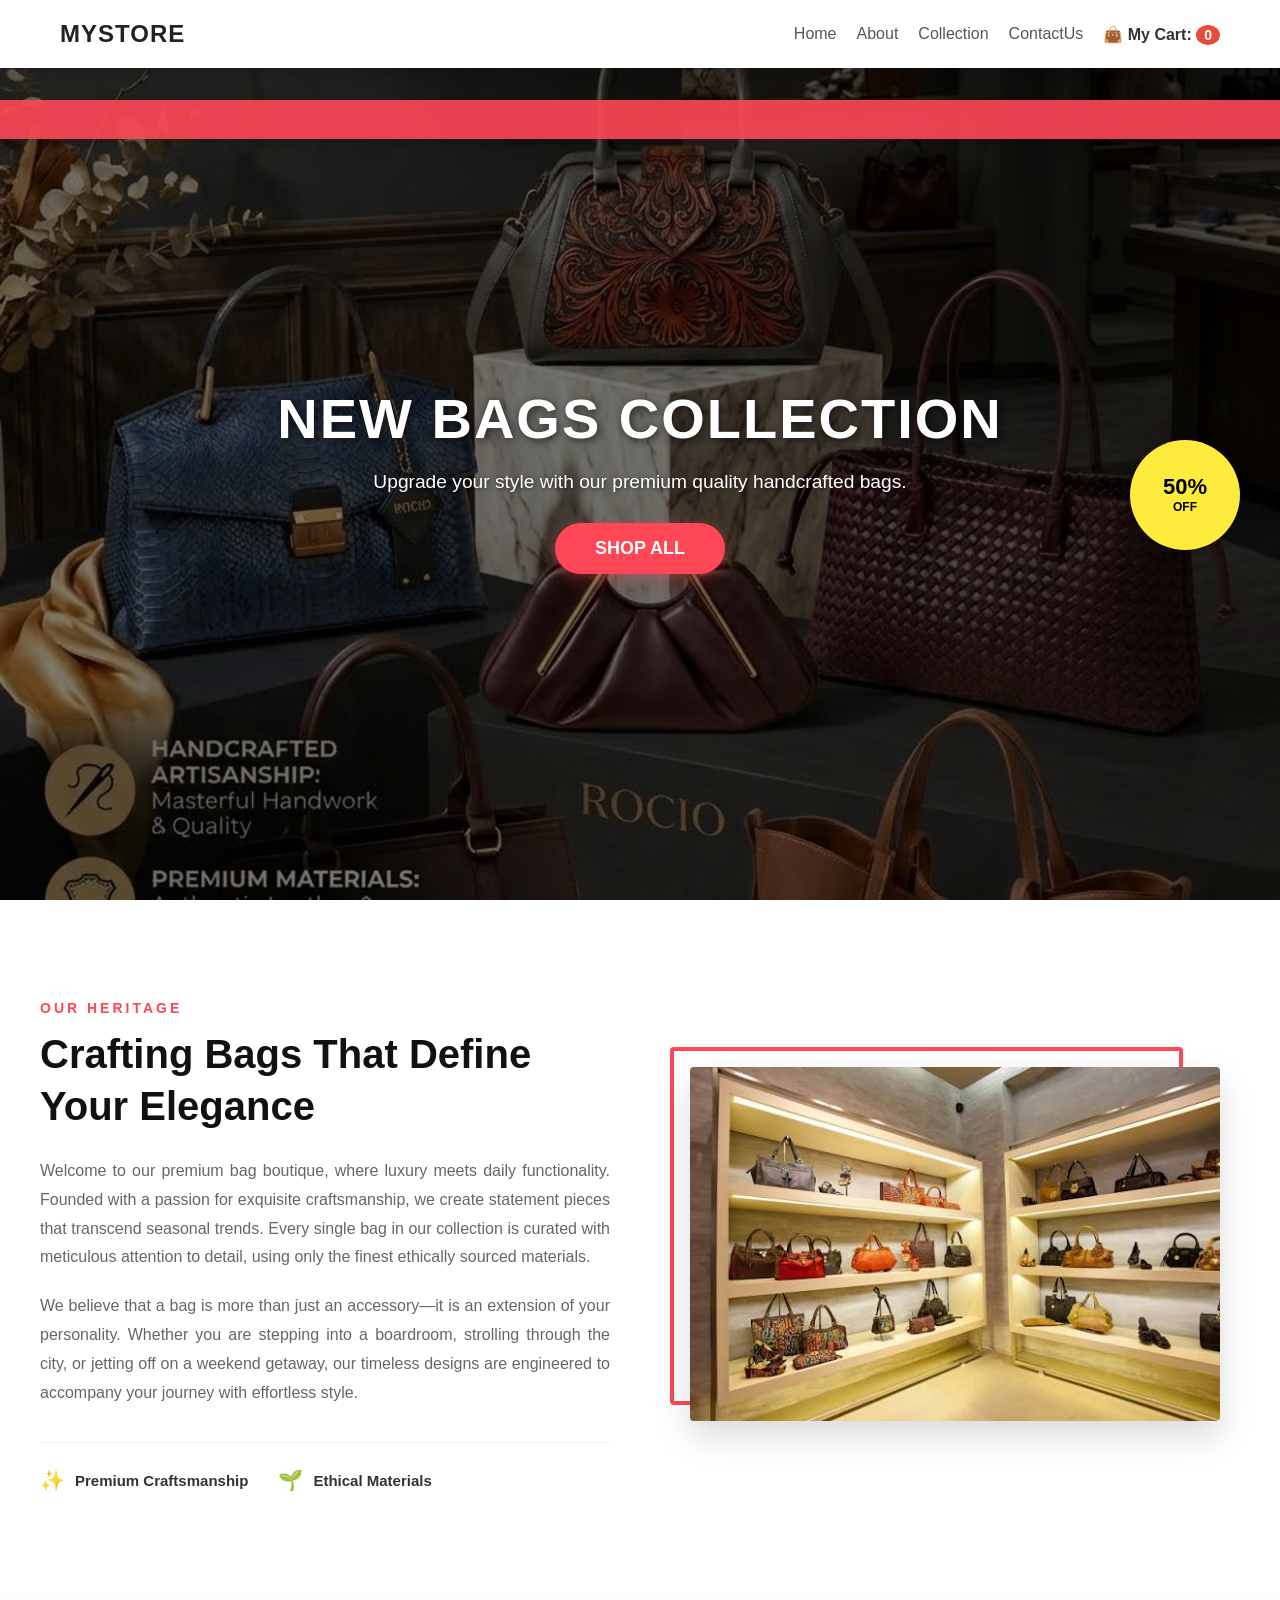
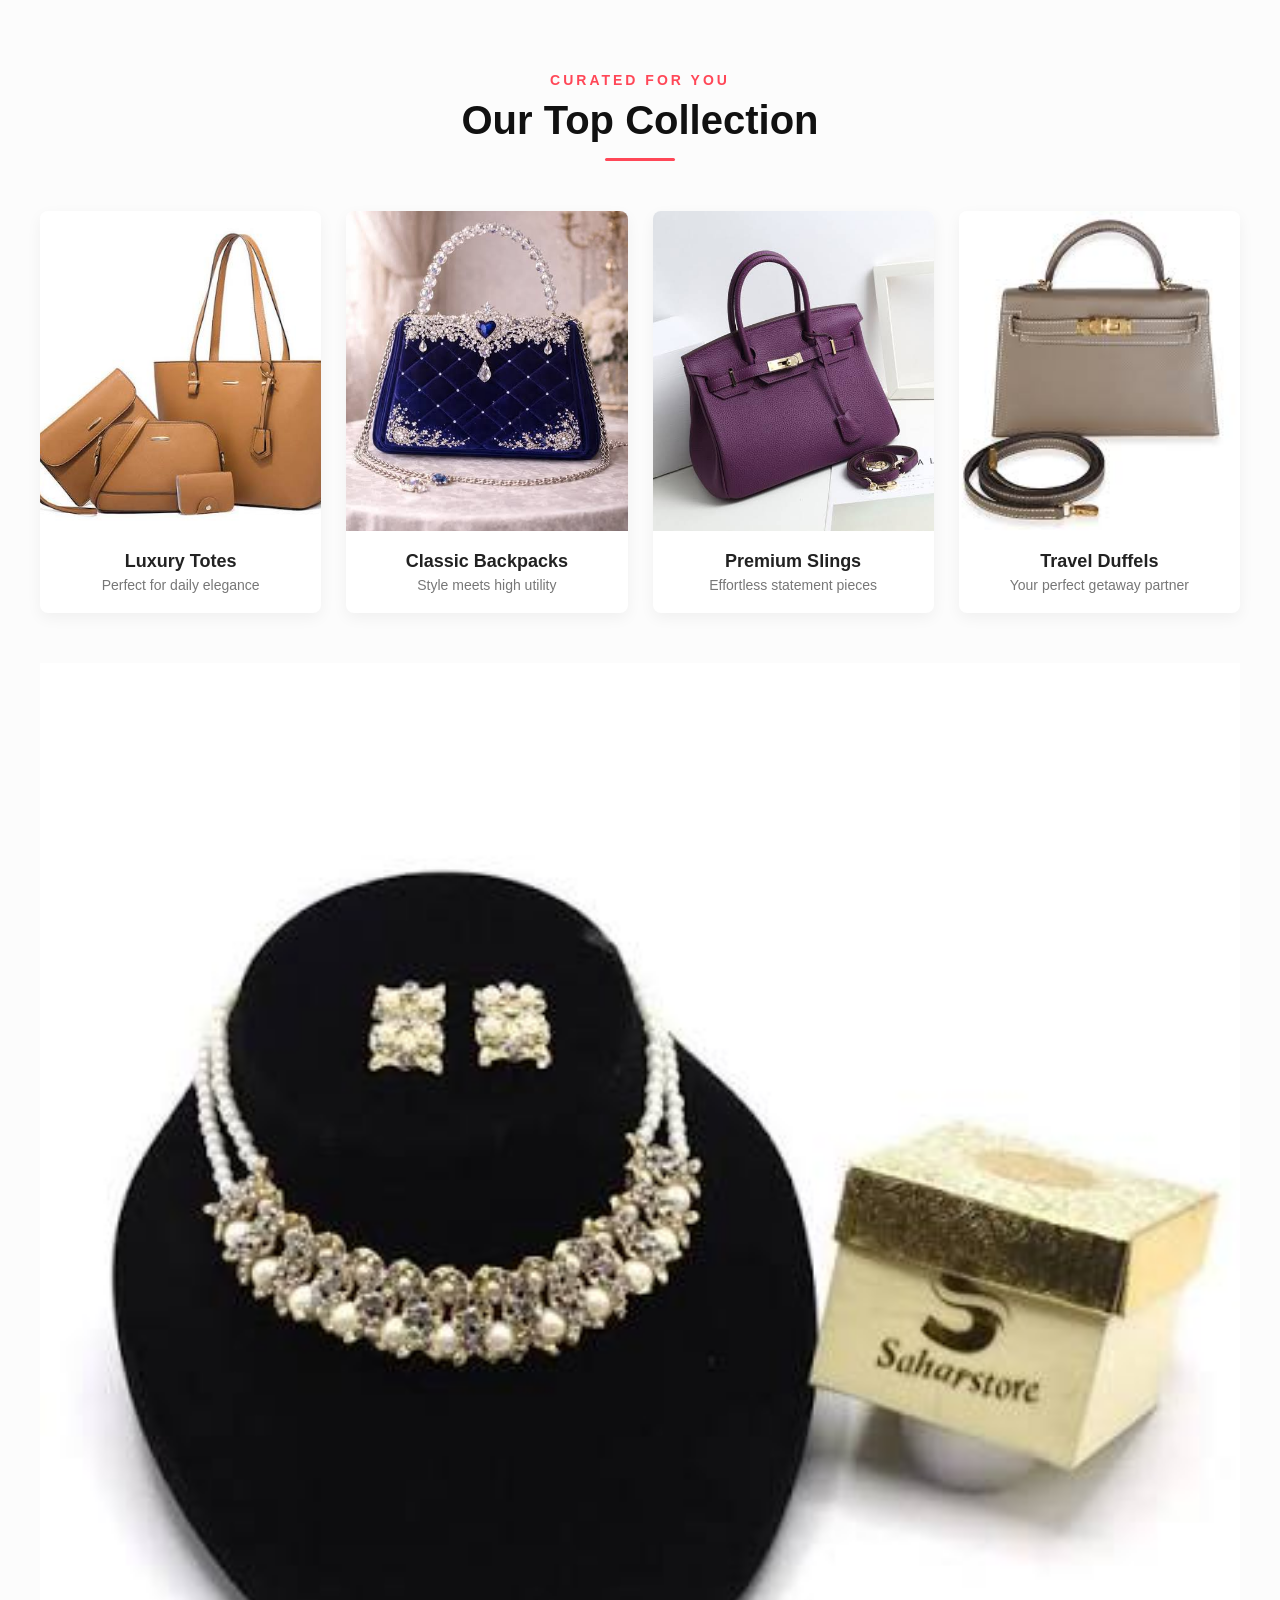
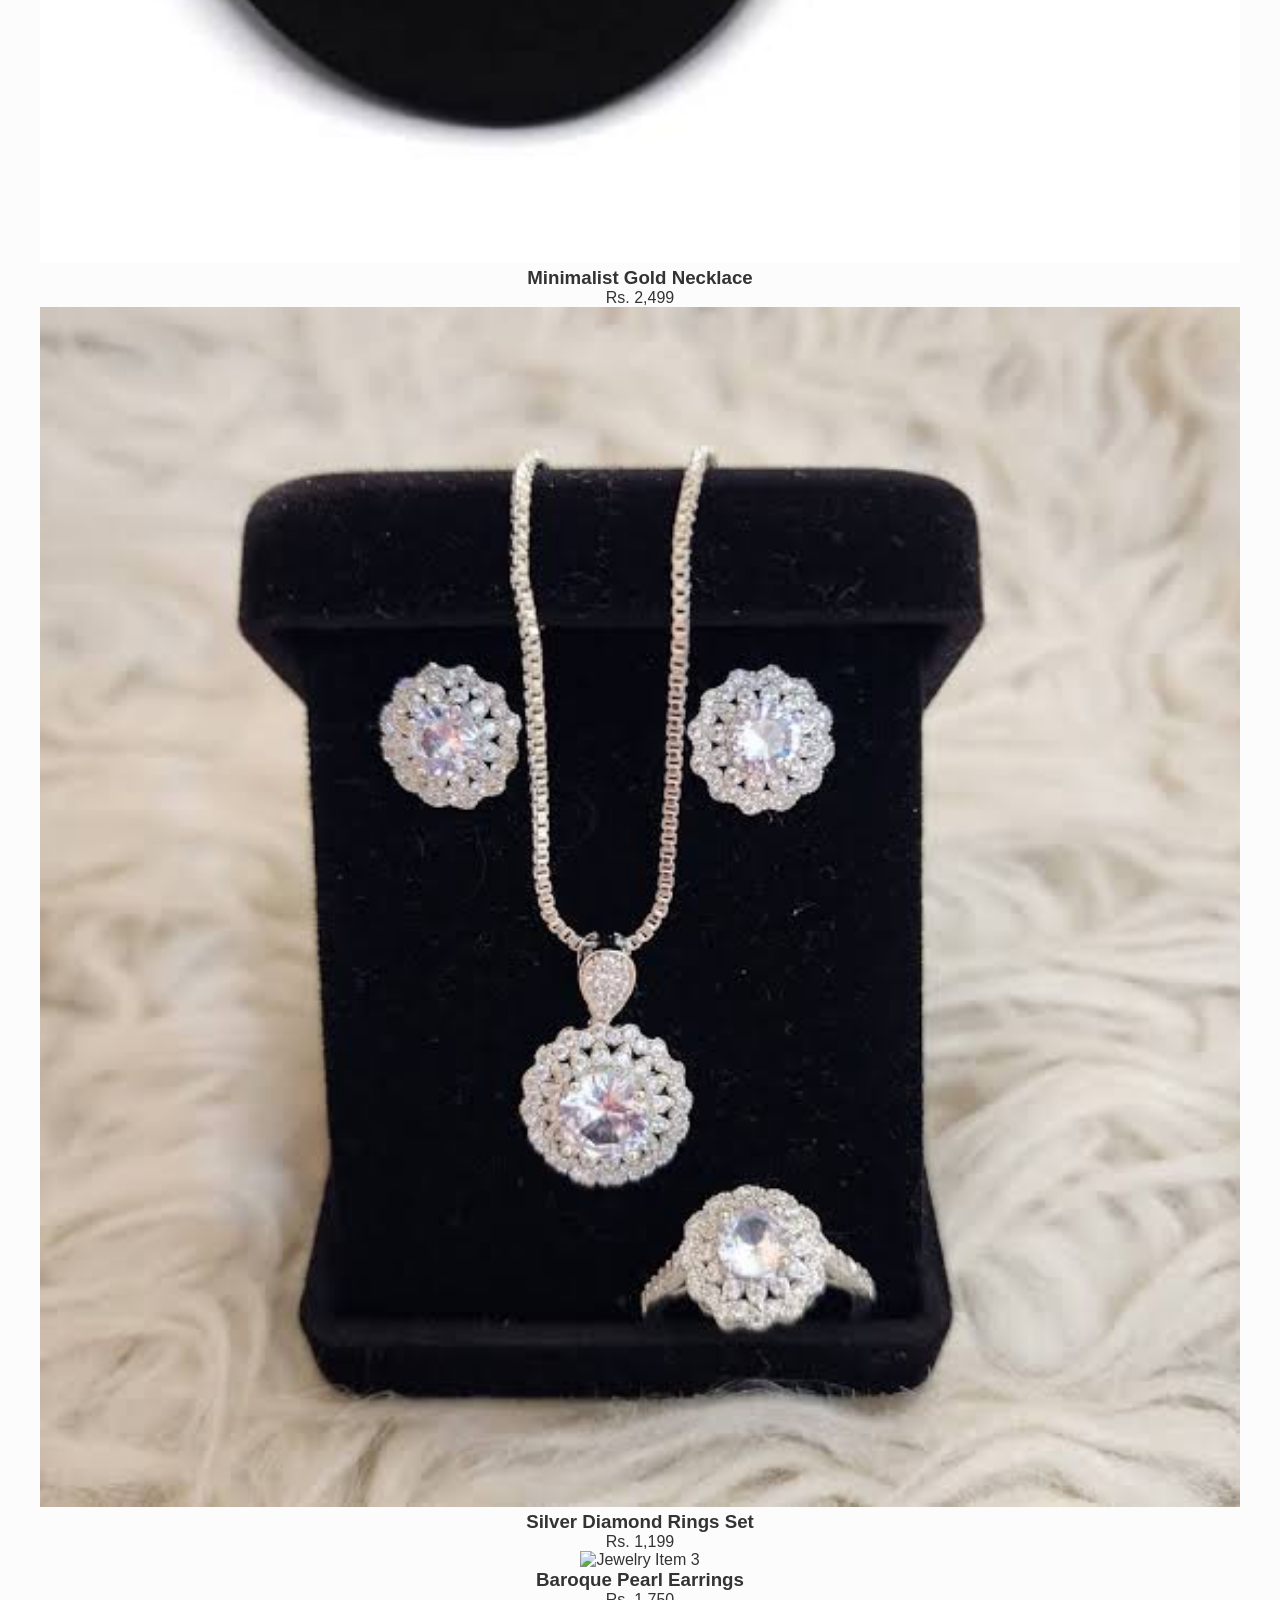
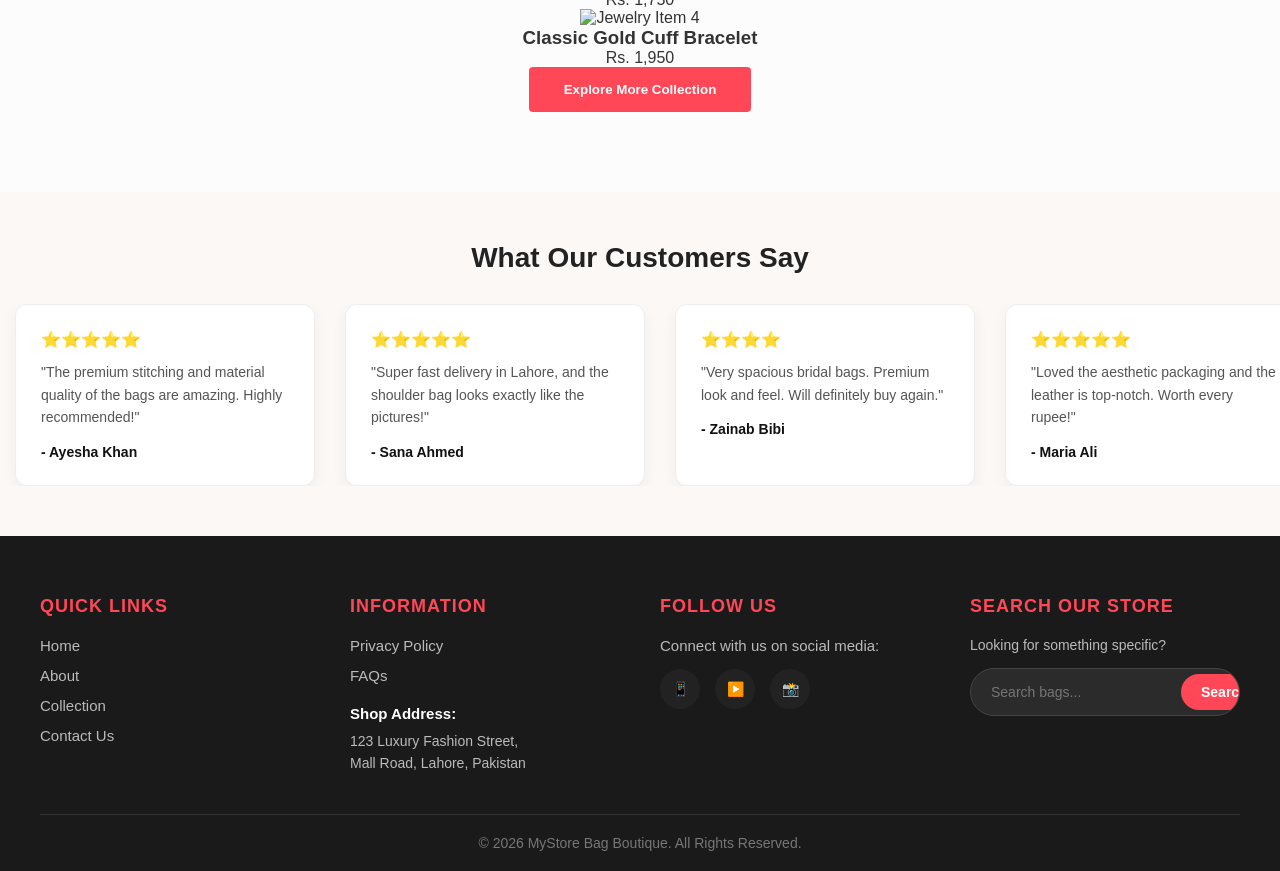
==== commit 2d0c3db0: "Update index.html" ====
--- a/index.html
+++ b/index.html
@@ -522,21 +522,21 @@
   
   <!-- Jewelry Item 1 -->
   <div class="product-card">
-    <img src="images/jewelry1.jpg" alt="Jewelry Item 1" style="width:100%; height:auto;">
+    <img src="jewerly1.jpg" alt="Jewelry Item 1" style="width:100%; height:auto;">
     <h3>Minimalist Gold Necklace</h3>
     <p class="price">Rs. 2,499</p>
   </div>
 
   <!-- Jewelry Item 2 -->
   <div class="product-card">
-    <img src="images/jewelry2.jpg" alt="Jewelry Item 2" style="width:100%; height:auto;">
+    <img src="jewerly2.jpg" alt="Jewelry Item 2" style="width:100%; height:auto;">
     <h3>Silver Diamond Rings Set</h3>
     <p class="price">Rs. 1,199</p>
   </div>
 
   <!-- Jewelry Item 3 -->
   <div class="product-card">
-    <img src="images/jewelry3.jpg" alt="Jewelry Item 3" style="width:100%; height:auto;">
+    <img src="images/jewerly3.jpg" alt="Jewelry Item 3" style="width:100%; height:auto;">
     <h3>Baroque Pearl Earrings</h3>
     <p class="price">Rs. 1,750</p>
   </div>
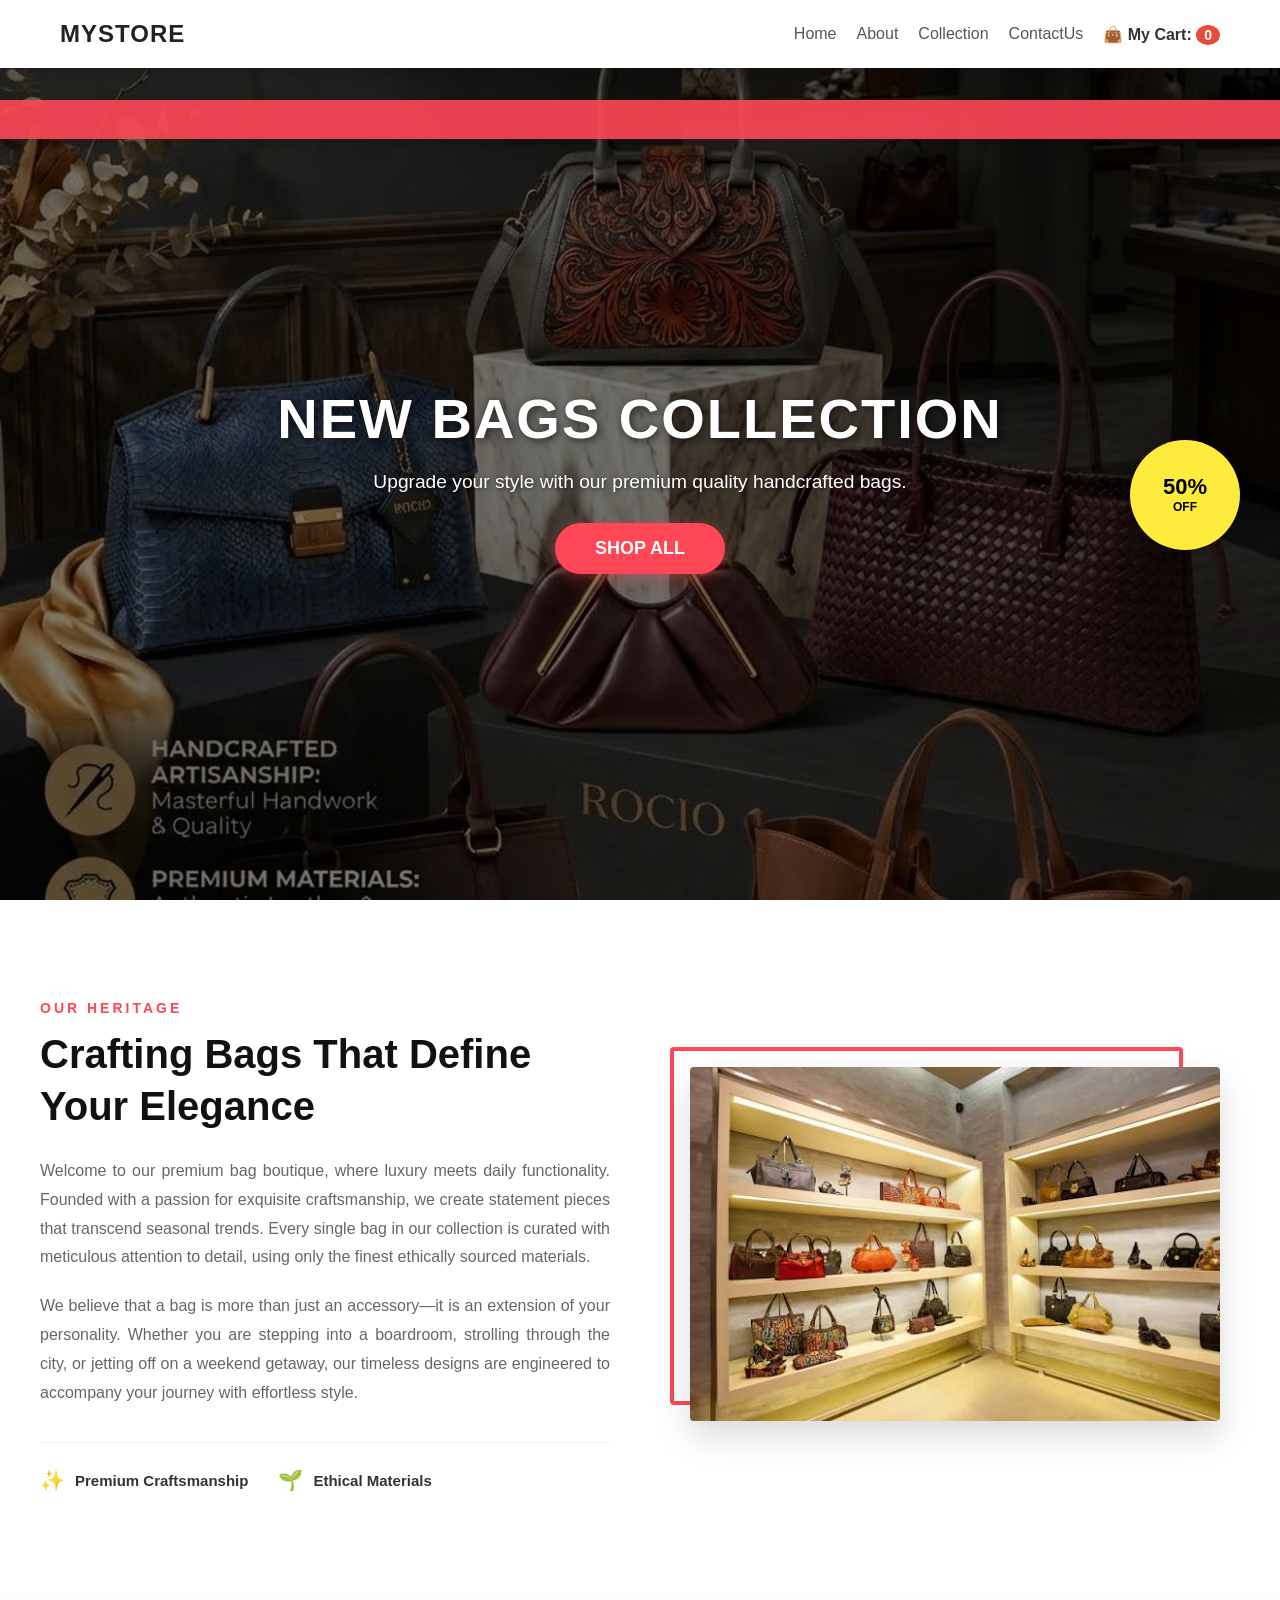
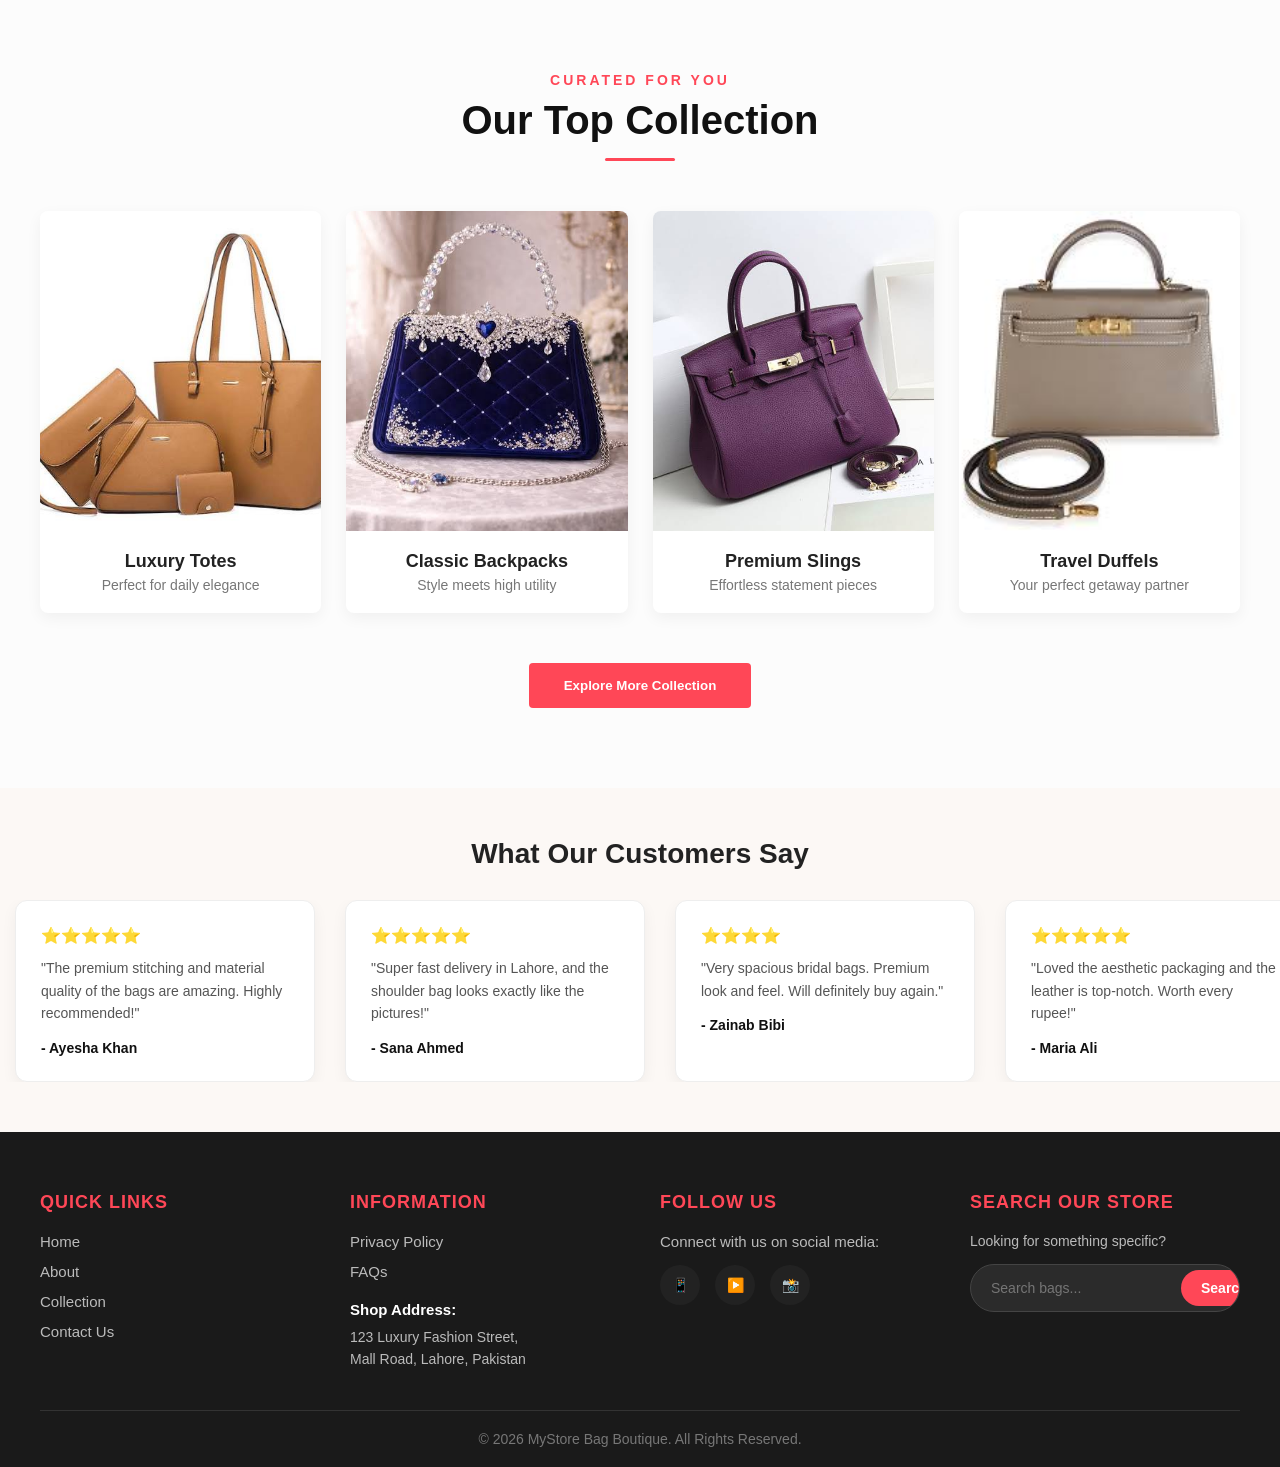
==== commit b1847e4b: "Remove jewelry items from products grid Removed the jewelry items section from the products grid in " ====
--- a/index.html
+++ b/index.html
@@ -515,40 +515,9 @@
         </div>
 
 
-<!-- Top Collection Grid -->
-<div class="products-grid">
-
-  <!-- ================= JEWELRY ITEMS ================= -->
-  
-  <!-- Jewelry Item 1 -->
-  <div class="product-card">
-    <img src="jewerly1.jpg" alt="Jewelry Item 1" style="width:100%; height:auto;">
-    <h3>Minimalist Gold Necklace</h3>
-    <p class="price">Rs. 2,499</p>
-  </div>
-
-  <!-- Jewelry Item 2 -->
-  <div class="product-card">
-    <img src="jewerly2.jpg" alt="Jewelry Item 2" style="width:100%; height:auto;">
-    <h3>Silver Diamond Rings Set</h3>
-    <p class="price">Rs. 1,199</p>
-  </div>
-
-  <!-- Jewelry Item 3 -->
-  <div class="product-card">
-    <img src="images/jewerly3.jpg" alt="Jewelry Item 3" style="width:100%; height:auto;">
-    <h3>Baroque Pearl Earrings</h3>
-    <p class="price">Rs. 1,750</p>
-  </div>
-
-  <!-- Jewelry Item 4 -->
-  <div class="product-card">
-    <img src="images/jewelry4.jpg" alt="Jewelry Item 4" style="width:100%; height:auto;">
-    <h3>Classic Gold Cuff Bracelet</h3>
-    <p class="price">Rs. 1,950</p>
-  </div>
-
-</div>
+
+
+
 
 
 
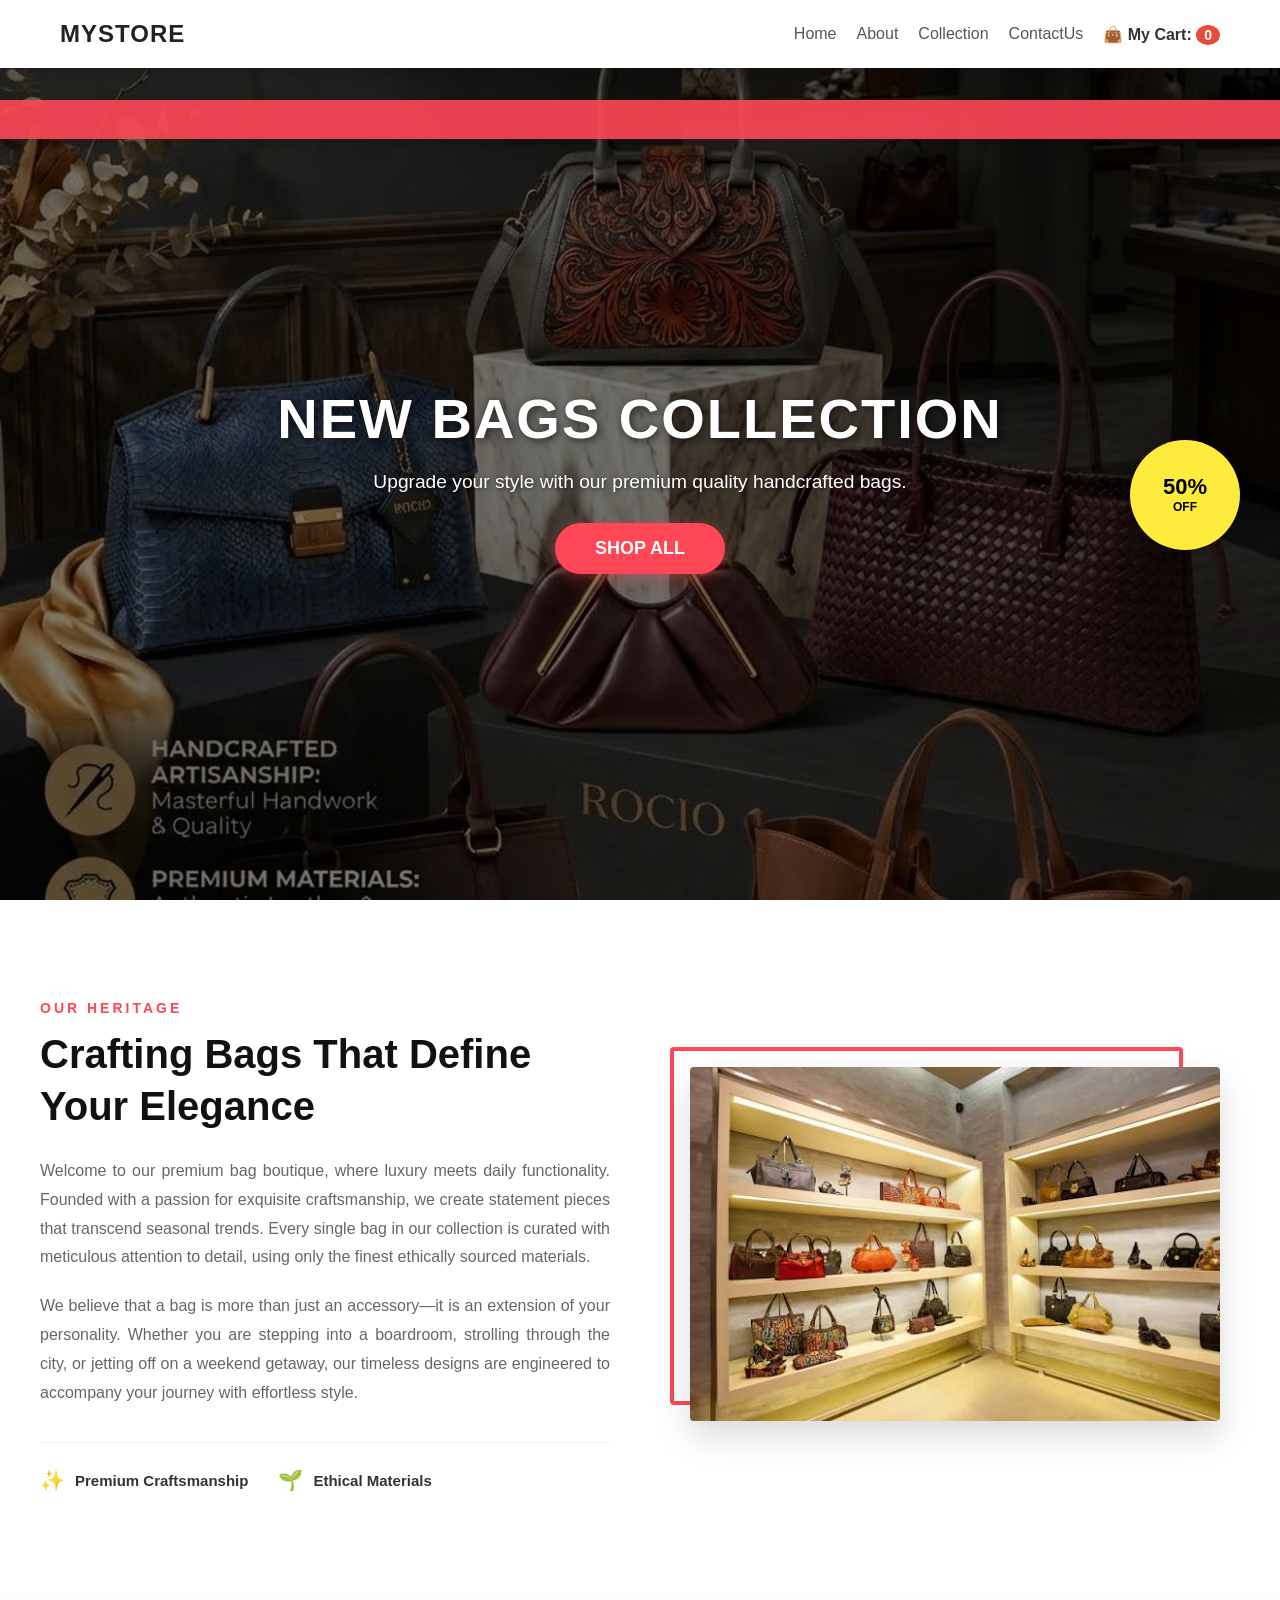
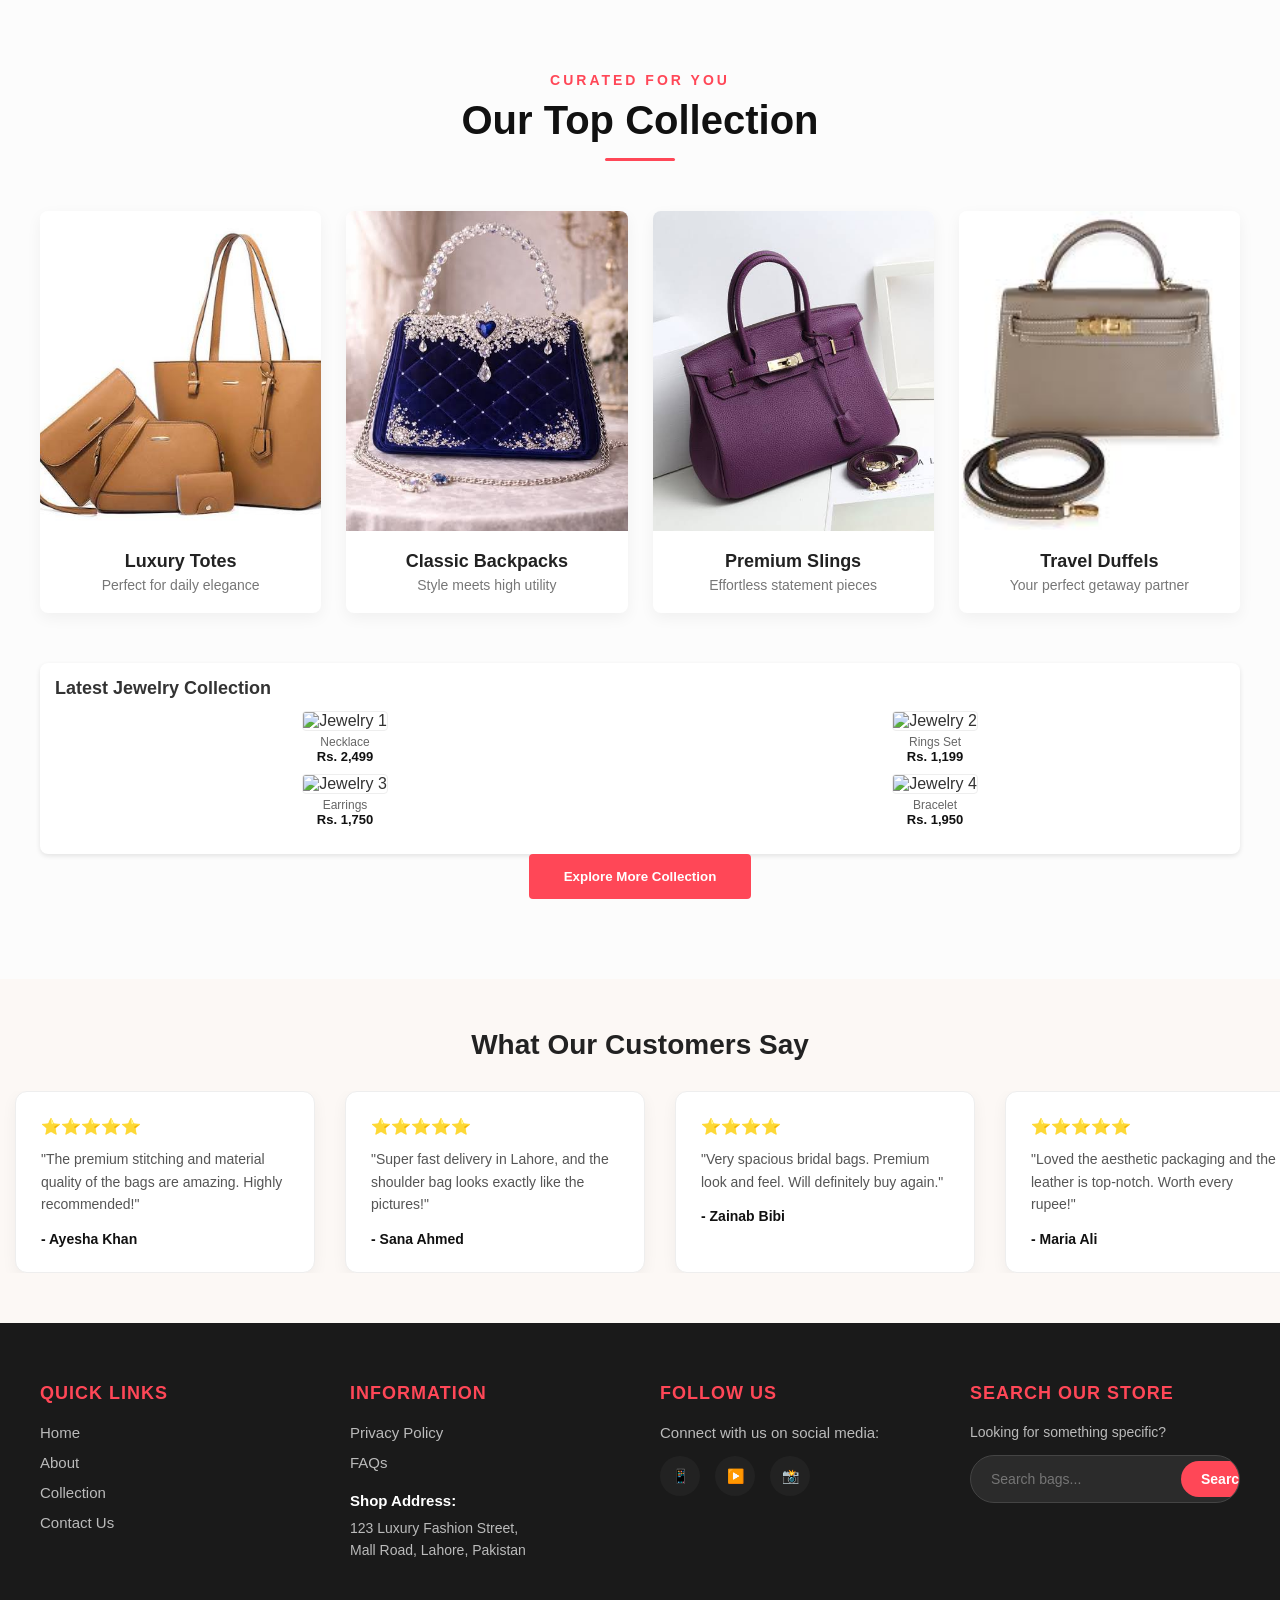
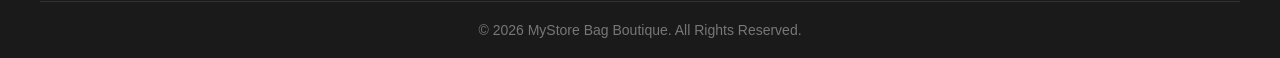
==== commit 416fb964: "Update index.html" ====
--- a/index.html
+++ b/index.html
@@ -517,6 +517,46 @@
 
 
 
+<!-- Yeh poora ek single product card hai jismein 4 images hain -->
+<div class="product-card" style="padding: 15px; background: #fff; border-radius: 8px; box-shadow: 0 2px 5px rgba(0,0,0,0.1);">
+  
+  <!-- Frame ka Title -->
+  <h3 style="font-size: 18px; margin-bottom: 12px; text-align: left; font-weight: bold; color: #333;">Latest Jewelry Collection</h3>
+  
+  <!-- Inner 2x2 Grid (4 Images Layout) -->
+  <div style="display: grid; grid-template-columns: repeat(2, 1fr); gap: 10px; margin-bottom: 12px;">
+    
+    <!-- Image 1 -->
+    <div style="text-align: center;">
+      <img src="images/jewerly1.jpg" alt="Jewelry 1" style="width: 100%; height: 110px; object-fit: cover; border-radius: 4px; border: 1px solid #eee;">
+      <p style="font-size: 12px; margin: 4px 0 0 0; color: #666;">Necklace</p>
+      <p style="font-size: 13px; font-weight: bold; margin: 0; color: #111;">Rs. 2,499</p>
+    </div>
+
+    <!-- Image 2 -->
+    <div style="text-align: center;">
+      <img src="images/jewerly2.jpg" alt="Jewelry 2" style="width: 100%; height: 110px; object-fit: cover; border-radius: 4px; border: 1px solid #eee;">
+      <p style="font-size: 12px; margin: 4px 0 0 0; color: #666;">Rings Set</p>
+      <p style="font-size: 13px; font-weight: bold; margin: 0; color: #111;">Rs. 1,199</p>
+    </div>
+
+    <!-- Image 3 -->
+    <div style="text-align: center;">
+      <img src="images/jewerly3.jpg" alt="Jewelry 3" style="width: 100%; height: 110px; object-fit: cover; border-radius: 4px; border: 1px solid #eee;">
+      <p style="font-size: 12px; margin: 4px 0 0 0; color: #666;">Earrings</p>
+      <p style="font-size: 13px; font-weight: bold; margin: 0; color: #111;">Rs. 1,750</p>
+    </div>
+
+    <!-- Image 4 -->
+    <div style="text-align: center;">
+      <img src="images/jewerly4.jpg" alt="Jewelry 4" style="width: 100%; height: 110px; object-fit: cover; border-radius: 4px; border: 1px solid #eee;">
+      <p style="font-size: 12px; margin: 4px 0 0 0; color: #666;">Bracelet</p>
+      <p style="font-size: 13px; font-weight: bold; margin: 0; color: #111;">Rs. 1,950</p>
+    </div>
+
+  </div>
+
+</div>
 
 
 
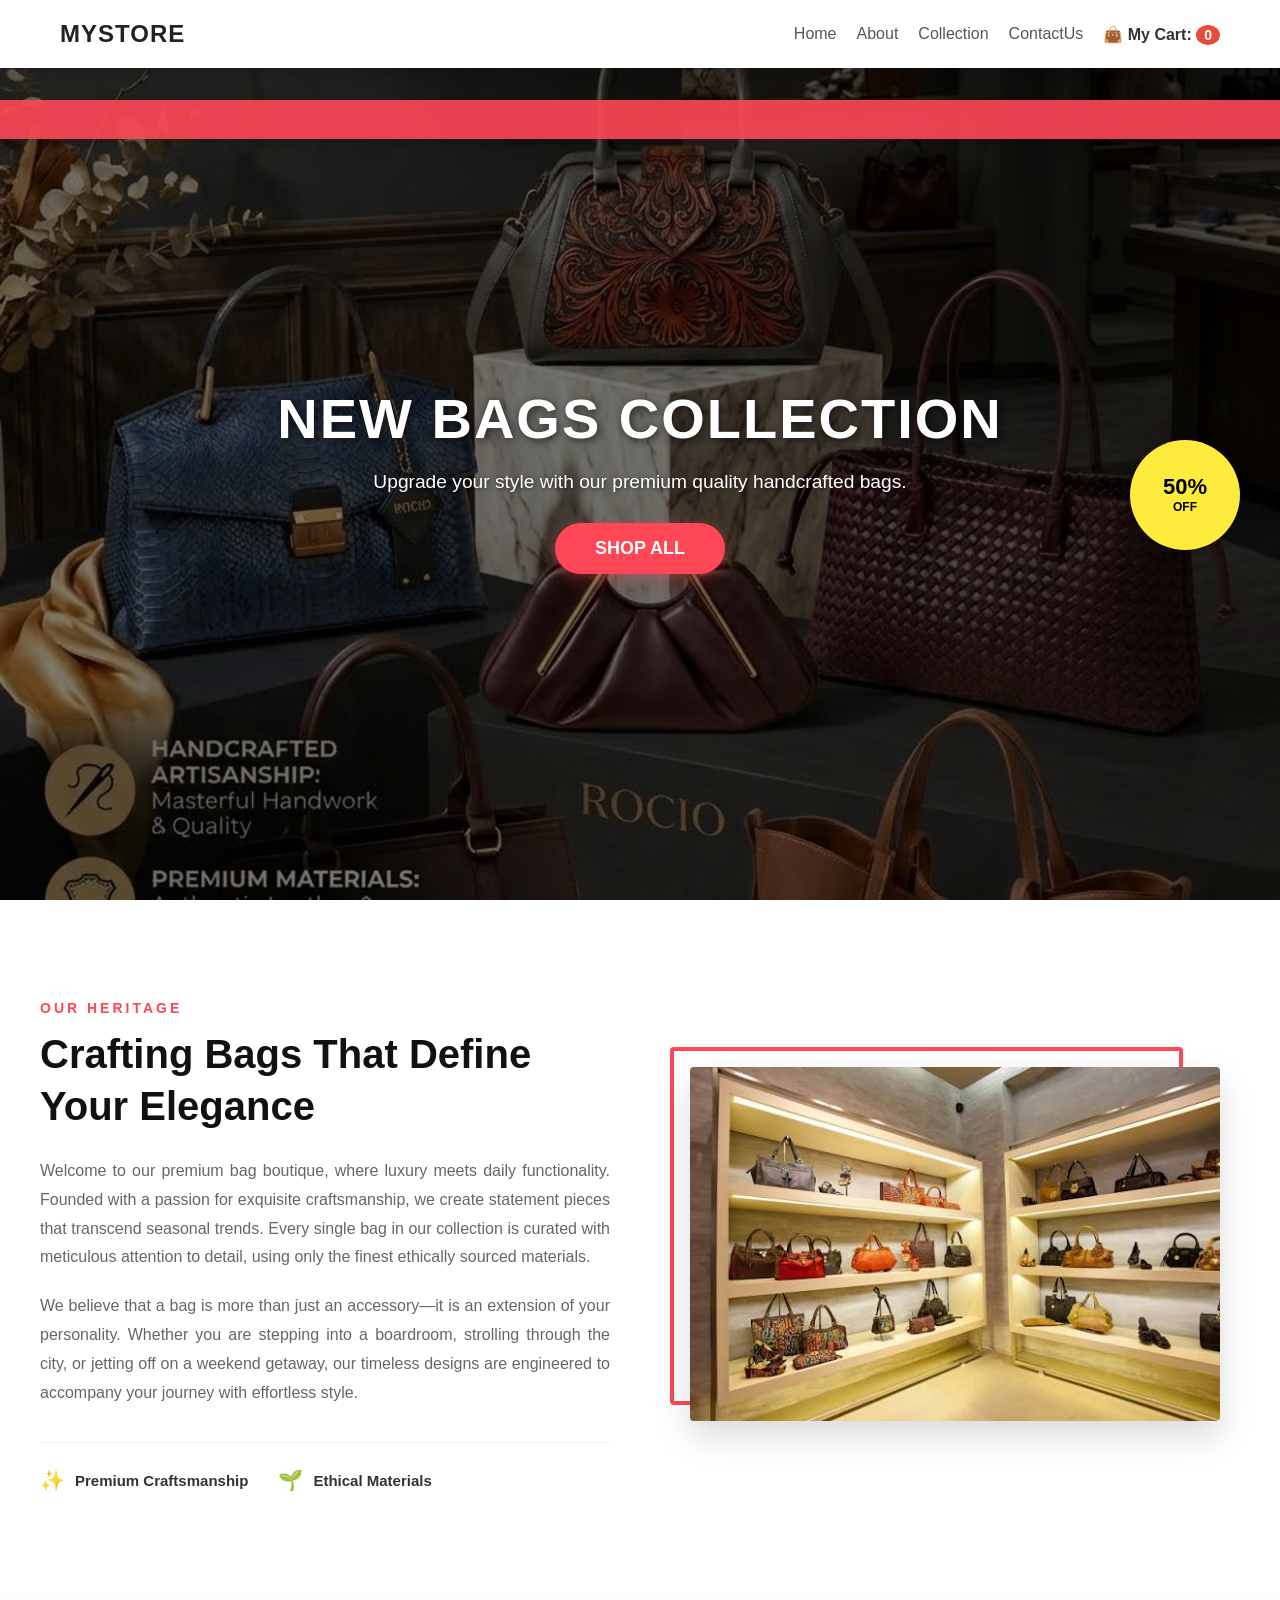
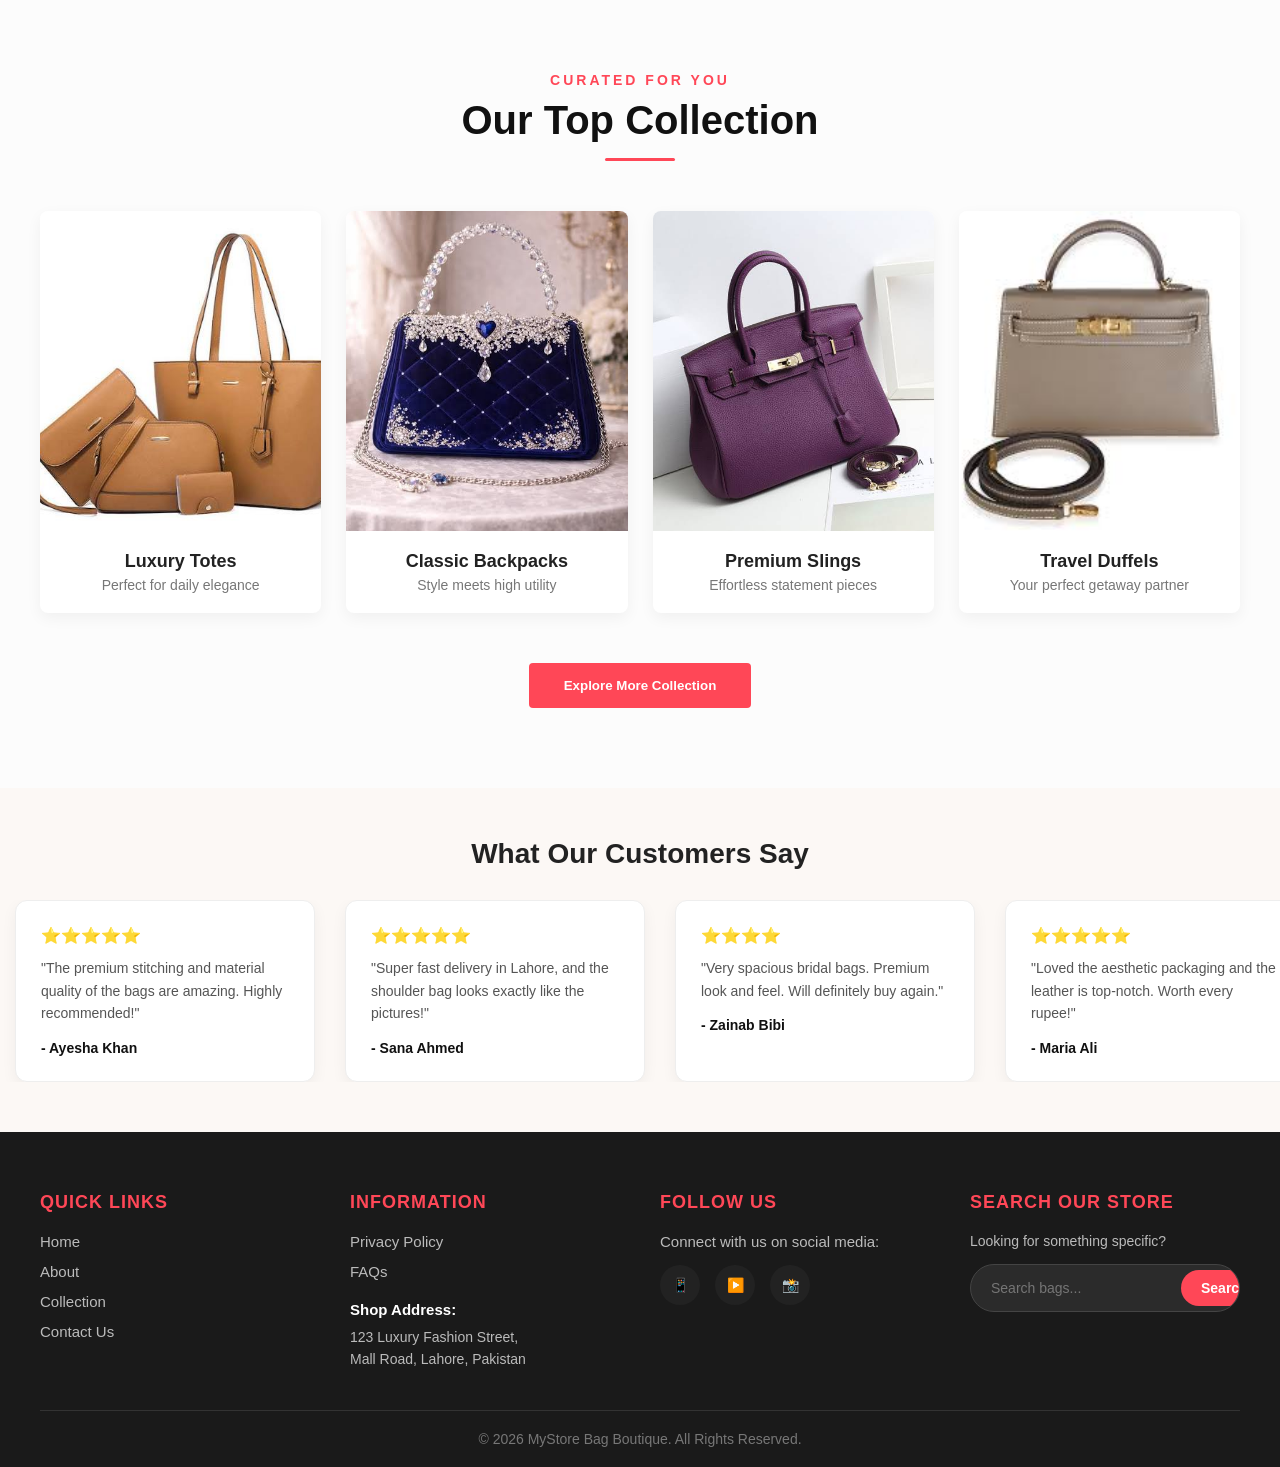
==== commit 8f284d37: "Update index.html" ====
--- a/index.html
+++ b/index.html
@@ -517,48 +517,6 @@
 
 
 
-<!-- Yeh poora ek single product card hai jismein 4 images hain -->
-<div class="product-card" style="padding: 15px; background: #fff; border-radius: 8px; box-shadow: 0 2px 5px rgba(0,0,0,0.1);">
-  
-  <!-- Frame ka Title -->
-  <h3 style="font-size: 18px; margin-bottom: 12px; text-align: left; font-weight: bold; color: #333;">Latest Jewelry Collection</h3>
-  
-  <!-- Inner 2x2 Grid (4 Images Layout) -->
-  <div style="display: grid; grid-template-columns: repeat(2, 1fr); gap: 10px; margin-bottom: 12px;">
-    
-    <!-- Image 1 -->
-    <div style="text-align: center;">
-      <img src="images/jewerly1.jpg" alt="Jewelry 1" style="width: 100%; height: 110px; object-fit: cover; border-radius: 4px; border: 1px solid #eee;">
-      <p style="font-size: 12px; margin: 4px 0 0 0; color: #666;">Necklace</p>
-      <p style="font-size: 13px; font-weight: bold; margin: 0; color: #111;">Rs. 2,499</p>
-    </div>
-
-    <!-- Image 2 -->
-    <div style="text-align: center;">
-      <img src="images/jewerly2.jpg" alt="Jewelry 2" style="width: 100%; height: 110px; object-fit: cover; border-radius: 4px; border: 1px solid #eee;">
-      <p style="font-size: 12px; margin: 4px 0 0 0; color: #666;">Rings Set</p>
-      <p style="font-size: 13px; font-weight: bold; margin: 0; color: #111;">Rs. 1,199</p>
-    </div>
-
-    <!-- Image 3 -->
-    <div style="text-align: center;">
-      <img src="images/jewerly3.jpg" alt="Jewelry 3" style="width: 100%; height: 110px; object-fit: cover; border-radius: 4px; border: 1px solid #eee;">
-      <p style="font-size: 12px; margin: 4px 0 0 0; color: #666;">Earrings</p>
-      <p style="font-size: 13px; font-weight: bold; margin: 0; color: #111;">Rs. 1,750</p>
-    </div>
-
-    <!-- Image 4 -->
-    <div style="text-align: center;">
-      <img src="images/jewerly4.jpg" alt="Jewelry 4" style="width: 100%; height: 110px; object-fit: cover; border-radius: 4px; border: 1px solid #eee;">
-      <p style="font-size: 12px; margin: 4px 0 0 0; color: #666;">Bracelet</p>
-      <p style="font-size: 13px; font-weight: bold; margin: 0; color: #111;">Rs. 1,950</p>
-    </div>
-
-  </div>
-
-</div>
-
-
 
 
 
